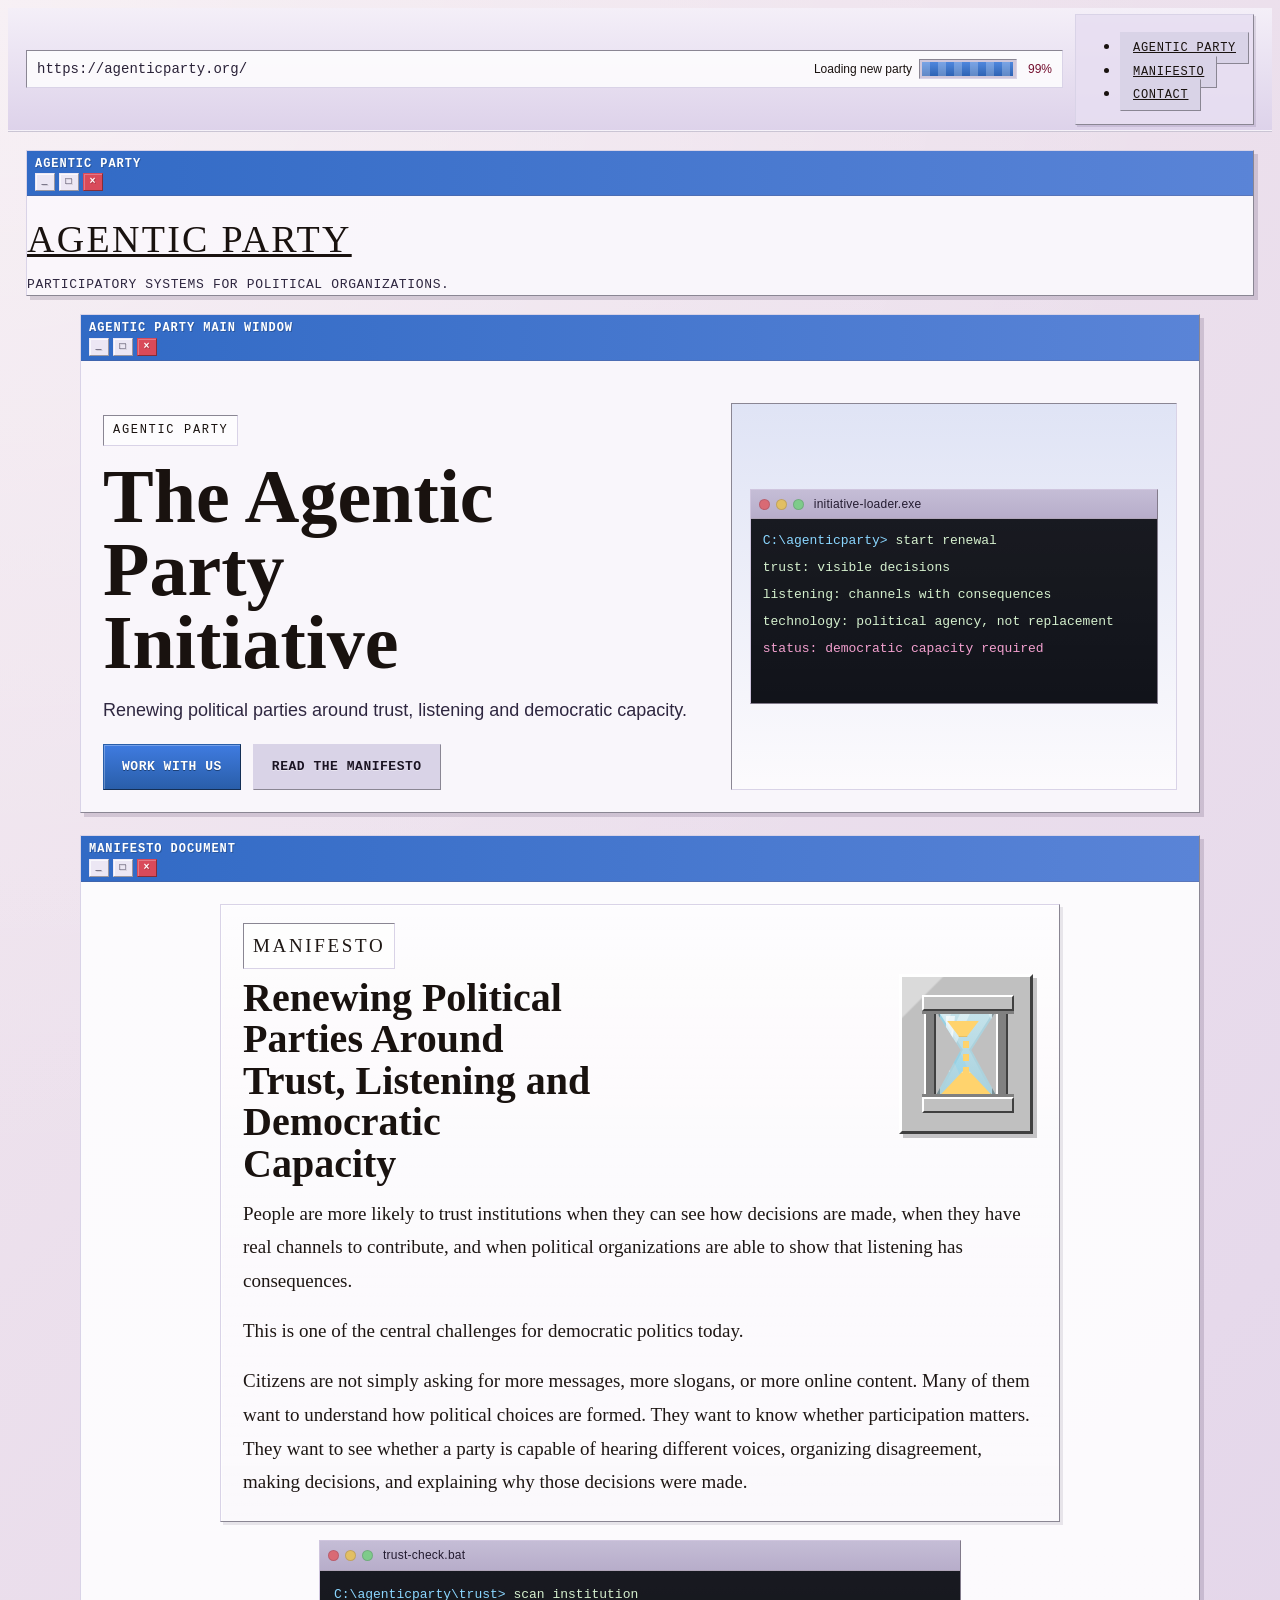
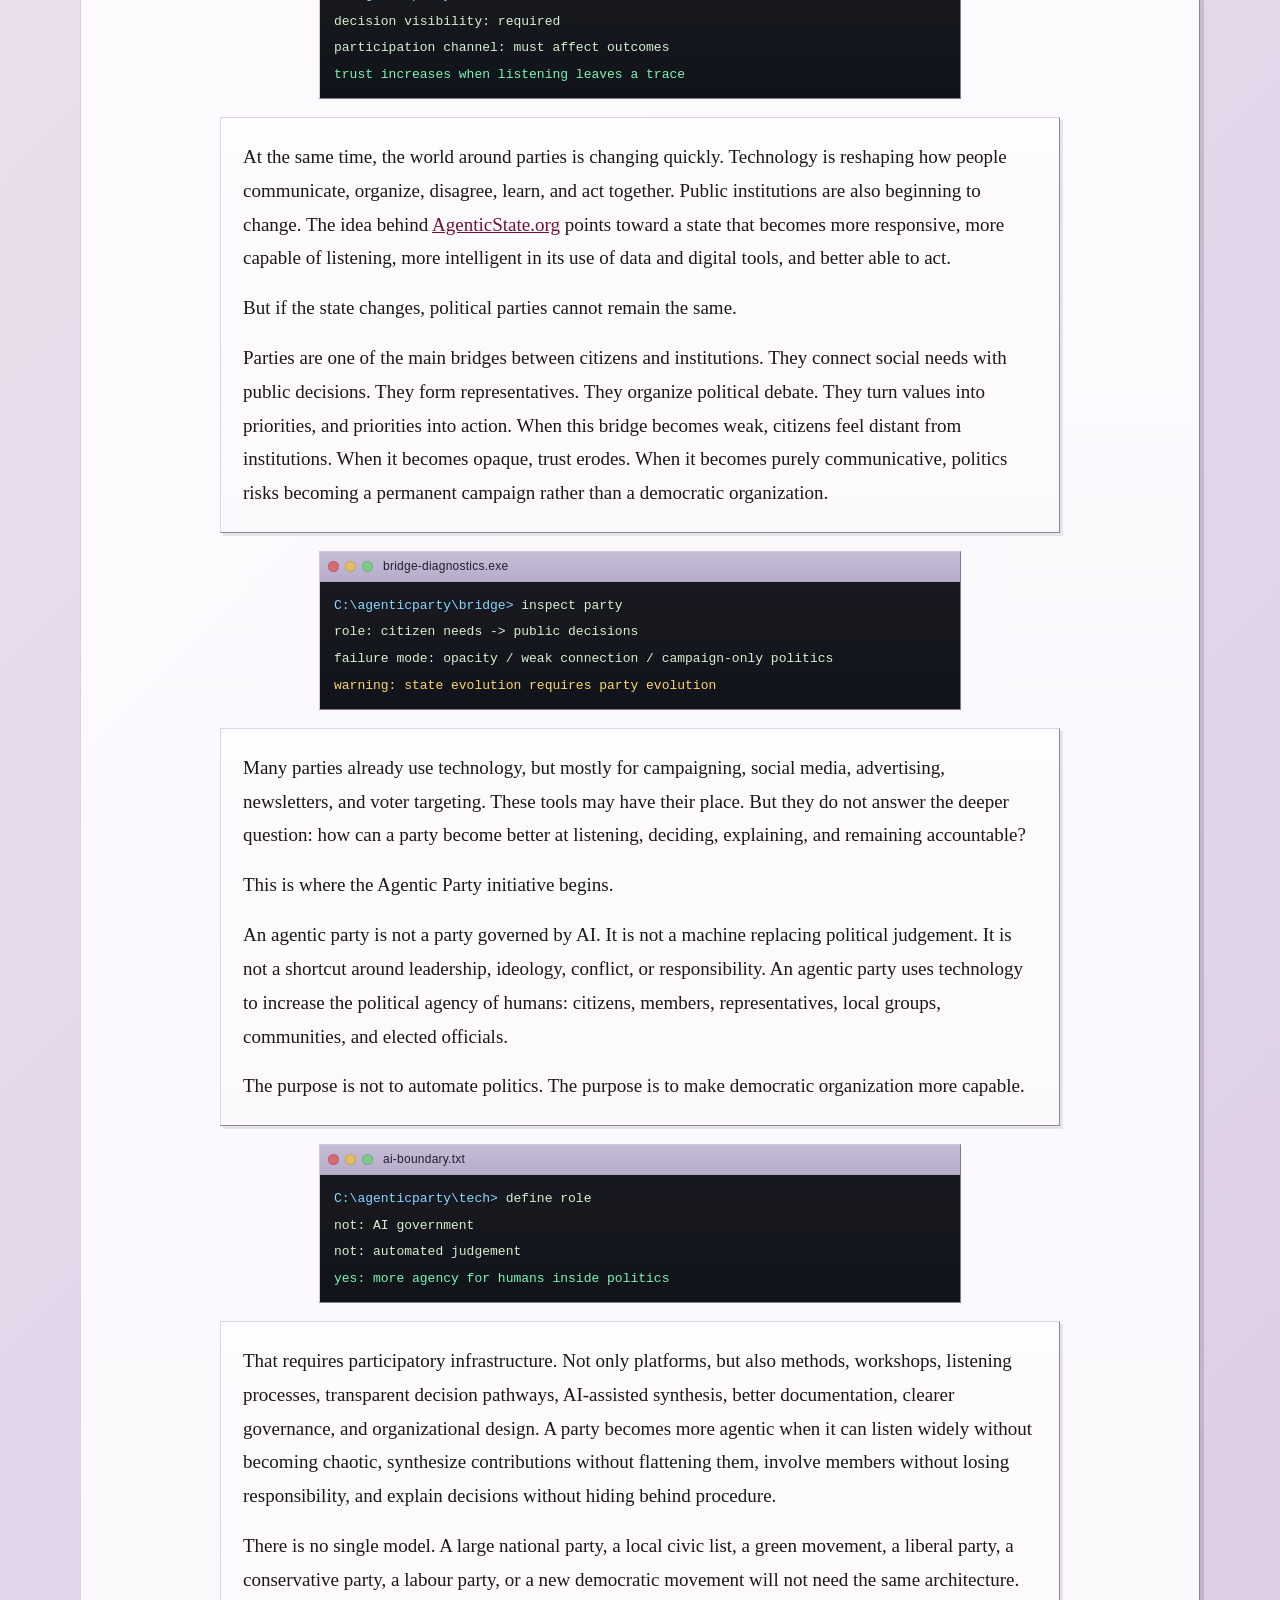
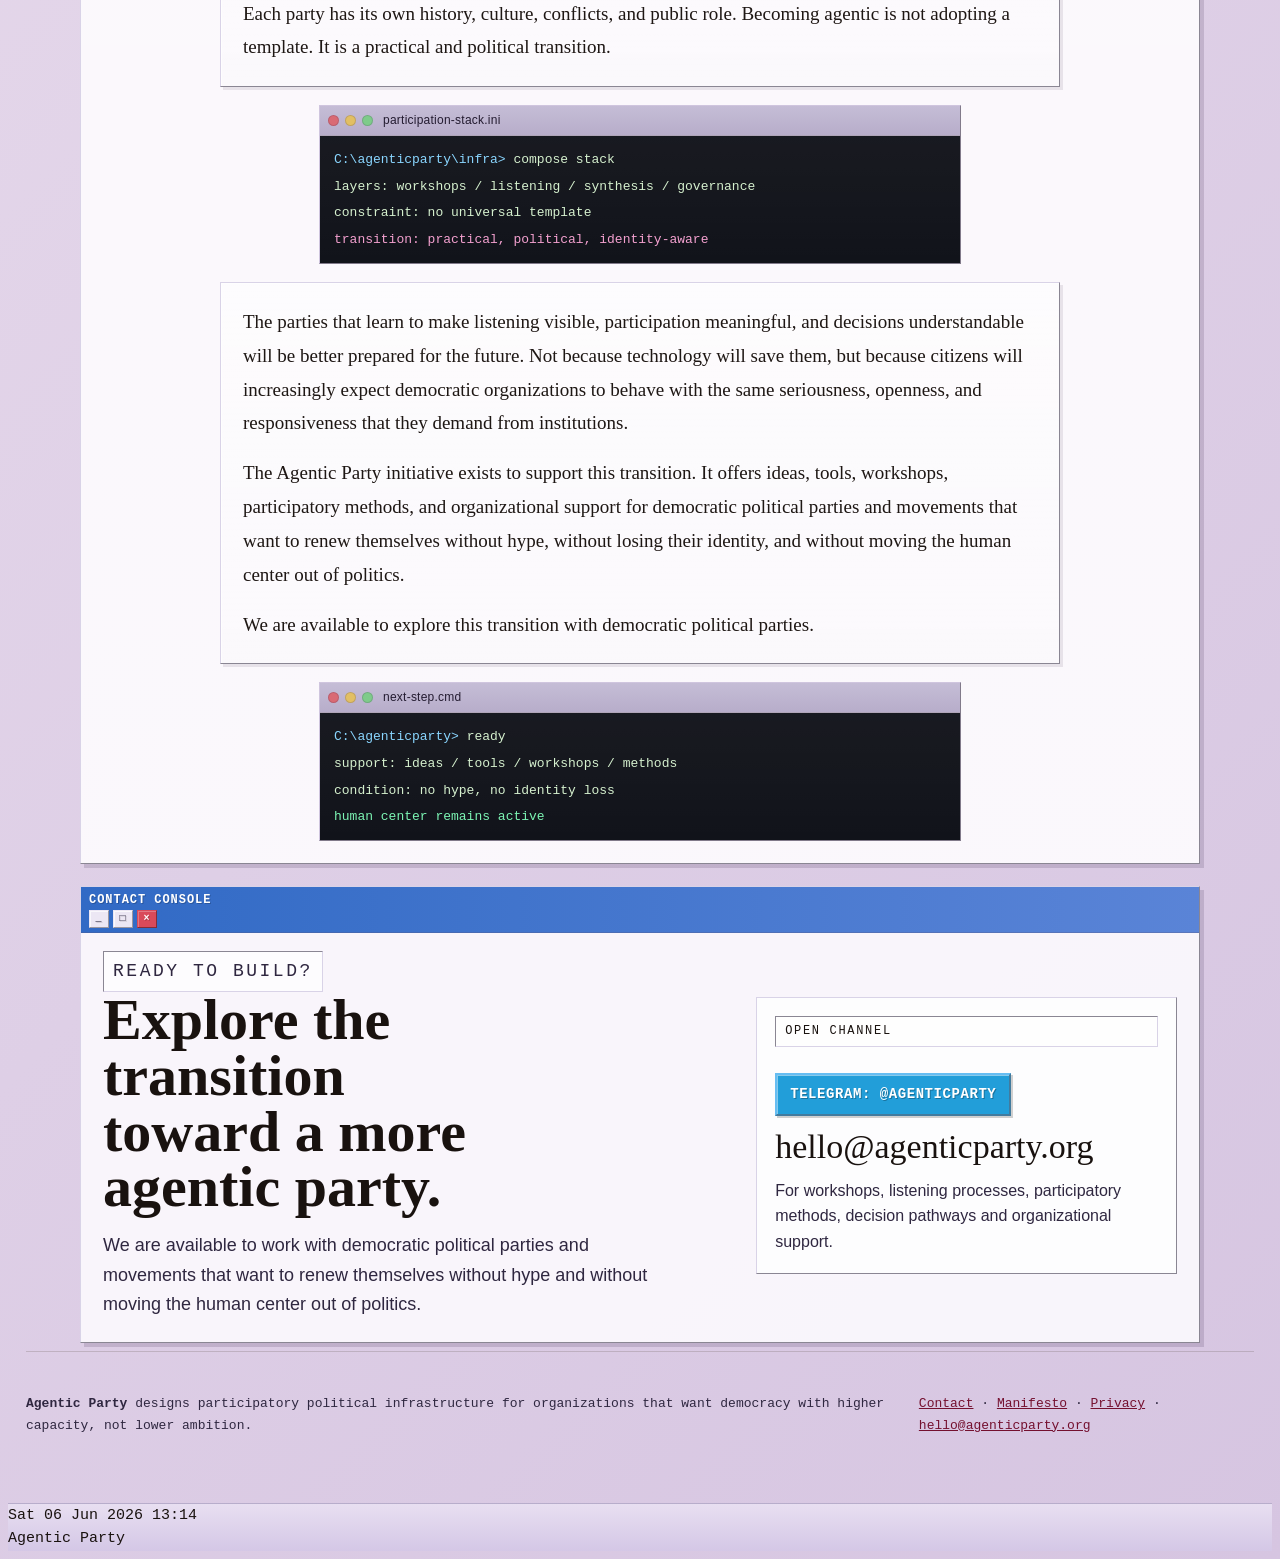
==== public/index.html @ 2c4bb1b5 "Initial Agentic Party site" ====
<!doctype html><html lang=en><head><meta name=generator content="Hugo 0.160.1"><meta charset=utf-8><meta name=viewport content="width=device-width,initial-scale=1"><title>Agentic Party | Agentic Party</title><meta name=description content="The Agentic Party Initiative: renewing political parties around trust, listening and democratic capacity."><link rel=canonical href=https://agenticparty.org/><meta property="og:title" content="Agentic Party | Agentic Party"><meta property="og:description" content="The Agentic Party Initiative: renewing political parties around trust, listening and democratic capacity."><meta property="og:type" content="website"><meta property="og:url" content="https://agenticparty.org/"><meta property="og:image" content="https://agenticparty.org/og-image.png"><meta name=twitter:card content="summary_large_image"><meta name=twitter:title content="Agentic Party | Agentic Party"><meta name=twitter:description content="The Agentic Party Initiative: renewing political parties around trust, listening and democratic capacity."><meta name=twitter:image content="https://agenticparty.org/og-image.png"><link rel=icon type=image/svg+xml href=/favicon.svg><link rel=stylesheet href=https://agenticparty.org/css/main.min.f3239320356012e75e56b485acbe843df5e30ad1394d6abfc4a43aa4d51478f0.css><style>:root{--bg-primary:#e8d8de;--bg-secondary:#d8c4d7;--bg-window:rgba(250, 247, 252, 0.96);--text-primary:#19120f;--text-secondary:#2f2740;--text-link:#74102f;--highlight:#316ac5;--border-dark:#5d5777;--border-light:rgba(255,255,255,0.82);--button-face:#d9d3e7;--panel-shadow:4px 4px 0 rgba(50, 35, 73, 0.16)}html{scroll-behavior:smooth}body{font-family:ms sans serif,Tahoma,Arial,sans-serif;font-size:15px;line-height:1.55;background:radial-gradient(circle at top left,rgba(255,255,255,.4),transparent 24%),linear-gradient(135deg,#f2e7ee 0%,#e6d9eb 42%,#d6c5e1 100%);color:var(--text-primary)}a{color:var(--text-link)}a:hover,a:focus{color:#6f0b2a}.browser-chrome{border-bottom:1px solid rgba(93,87,119,.28);background:linear-gradient(180deg,#f4eff8 0%,#ddd2ea 100%);box-shadow:inset 0 -1px rgba(255,255,255,.7);padding:6px 0}.browser-chrome-inner{max-width:1240px;margin:0 auto;padding:0 18px;display:flex;align-items:center;gap:12px}.toolbar-button{background:var(--button-face);border:1px outset var(--button-face);color:var(--text-primary);font-family:ms sans serif,Tahoma,Arial,sans-serif;min-width:58px;height:24px;font-size:12px;line-height:22px}.address-bar{border:1px inset var(--button-face);background:rgba(255,255,255,.82);color:#2a2238;font-family:courier new,monospace;min-height:28px;padding:4px 10px;font-size:14px;display:flex;align-items:center;gap:8px;position:relative;flex:auto;min-width:0}.address-text{white-space:nowrap;overflow:hidden;text-overflow:ellipsis;flex:auto}.address-status{display:flex;align-items:center;gap:7px;flex:none;min-width:250px;justify-content:flex-end;color:var(--text-primary);font-family:ms sans serif,Tahoma,Arial,sans-serif;font-size:12px}.address-status-label{white-space:nowrap}.address-status-progress{width:92px;height:14px;padding:2px;border:1px inset var(--button-face);background:#cfc7db;overflow:hidden;flex:none}.address-status-fill{display:block;width:99%;height:100%;background:linear-gradient(90deg,rgba(255,255,255,.24) 0,rgba(255,255,255,.24) 8px,transparent 8px,transparent 16px),linear-gradient(180deg,#4f87dd 0%,#2e63b4 100%);background-size:16px 100%,100% 100%;animation:urlLoad 2.1s linear infinite}.address-status-percent{color:var(--text-link);min-width:28px;text-align:right;animation:urlStuck 1.4s steps(1,end)infinite}@keyframes urlLoad{0%{background-position:0 0,0 0}100%{background-position:16px 0,0 0}}@keyframes urlStuck{0%,55%{opacity:1}56%,100%{opacity:.45}}@keyframes closeWindow{0%{opacity:1;transform:translate3d(0,0,0)scale(1);transform-origin:top right;filter:brightness(1);box-shadow:var(--panel-shadow)}18%{opacity:1;transform:translate3d(0,-2px,0)scale(1.01);transform-origin:top right;filter:brightness(1.04);box-shadow:6px 6px rgba(50,35,73,.12)}42%{opacity:1;transform:translate3d(4px,-6px,0)scale(.9);transform-origin:top right;filter:brightness(1.02);box-shadow:5px 5px rgba(50,35,73,.1)}68%{opacity:.92;transform:translate3d(10px,-11px,0)scale(.56,.28);transform-origin:top right;filter:brightness(.96);box-shadow:3px 3px rgba(50,35,73,8%)}100%{opacity:0;transform:translate3d(28px,-20px,0)scale(.08,.025)rotate(-2deg);transform-origin:top right;filter:brightness(.88);box-shadow:1px 1px rgba(50,35,73,8%)}}.closing-window{animation:closeWindow 520ms cubic-bezier(.2,.72,.24,1)forwards;pointer-events:none;will-change:transform,opacity,filter}.container{max-width:1240px;padding:18px 18px 44px}.site-nav{position:sticky;top:0;z-index:20;padding:6px;border:1px outset var(--button-face);background:rgba(232,223,242,.94);box-shadow:var(--panel-shadow);margin-bottom:14px}.browser-chrome .site-nav{position:static;top:auto;z-index:auto;margin-bottom:0;flex:none;padding:4px;background:rgba(232,223,242,.88);box-shadow:2px 2px rgba(50,35,73,.12)}.nav-menu{gap:8px;justify-content:flex-end}.browser-chrome .nav-menu{flex-wrap:nowrap;justify-content:flex-start}.nav-link{padding:8px 12px;border:1px outset var(--button-face);background:var(--button-face);color:var(--text-primary);font-family:courier new,monospace;letter-spacing:.06em;text-transform:uppercase;font-size:12px}.nav-link:hover,.nav-link:focus{background:var(--text-primary);color:#f8f1e5}.site-header{margin-bottom:18px}.site-header .window{margin:0;border:1px outset var(--button-face);box-shadow:var(--panel-shadow);background:var(--bg-window)}.window{box-shadow:var(--panel-shadow);background:var(--bg-window);margin:0;border:1px outset var(--button-face)}.window-header{background:linear-gradient(90deg,#316ac5 0%,#5a84d7 100%);color:#fff;border:0;border-bottom:1px solid rgba(93,87,119,.3);text-shadow:1px 1px 0 rgba(0,0,0,.2);padding:4px 8px;margin-bottom:14px;font-family:courier new,monospace;letter-spacing:.08em;text-transform:uppercase;font-size:12px;align-items:center}.window-title{padding-left:0;font-weight:700}.window-controls{display:flex;gap:4px}.window-header-mini{margin:-6px -6px 12px;padding:3px 6px;font-size:10px}.window-button{width:18px;height:16px;display:inline-flex;align-items:center;justify-content:center;background:#ece7f4;border:1px outset #ece7f4;color:#1c1730;font-size:10px;font-weight:700;line-height:1;box-shadow:inset 1px 1px rgba(255,255,255,.7)}.window-button:last-child{background:#d94a5a;border-color:#d94a5a;color:#fff;box-shadow:inset 1px 1px rgba(255,255,255,.25)}.retro-dialog-backdrop{position:fixed;inset:0;z-index:3000;display:grid;place-items:center;padding:18px;background:repeating-linear-gradient(45deg,rgba(0,0,0,.12) 0 2px,rgba(0,0,0,4%) 2px 4px),rgba(0,0,0,.24)}.retro-dialog-window{width:min(430px,calc(100vw - 28px));background:silver;border-top:3px solid #fff;border-left:3px solid #fff;border-right:3px solid #404040;border-bottom:3px solid #404040;box-shadow:6px 6px rgba(0,0,0,.32);color:#000;font-family:ms sans serif,Tahoma,Arial,sans-serif;image-rendering:pixelated}.retro-dialog-titlebar{display:flex;align-items:center;justify-content:space-between;margin:3px;padding:3px 4px 3px 8px;background:navy;color:#fff;font-size:13px;font-weight:700;line-height:1.2}.retro-dialog-x{width:18px;height:18px;display:inline-flex;align-items:center;justify-content:center;padding:0;background:silver;border-top:2px solid #fff;border-left:2px solid #fff;border-right:2px solid #404040;border-bottom:2px solid #404040;color:#000;font:700 13px/1 ms sans serif,Tahoma,Arial,sans-serif}.retro-dialog-x:active,.retro-dialog-button:active{border-top-color:#404040;border-left-color:#404040;border-right-color:#fff;border-bottom-color:#fff;padding-top:1px;padding-left:1px}.retro-dialog-body{display:grid;grid-template-columns:48px 1fr;gap:14px;align-items:center;padding:22px 22px 18px}.retro-dialog-icon{width:38px;height:38px;display:grid;place-items:center;justify-self:center;background:#ffd800;border:2px solid #000;box-shadow:3px 3px #808080;color:#000;font:700 28px/1 Georgia,times new roman,serif;clip-path:polygon(50% 0,100% 90%,0 90%);padding-bottom:4px}.retro-dialog-copy{display:grid;gap:6px}.retro-dialog-copy p{margin:0;font-size:15px;line-height:1.35}.retro-dialog-copy .retro-dialog-heading{font-weight:700;font-size:16px}.retro-dialog-actions{display:flex;justify-content:flex-end;gap:10px;padding:0 18px 18px}.retro-dialog-button{min-width:86px;min-height:28px;background:silver;border-top:2px solid #fff;border-left:2px solid #fff;border-right:2px solid #404040;border-bottom:2px solid #404040;color:#000;font:700 13px/1 ms sans serif,Tahoma,Arial,sans-serif}.retro-dialog-button:focus{outline:1px dotted #000;outline-offset:-5px}.site-title{font-size:clamp(24px,4vw,38px);letter-spacing:.06em;text-transform:uppercase;padding:0;color:var(--text-primary);font-family:Georgia,times new roman,serif}.site-title:hover{background:0 0;color:var(--text-link)}.site-tagline{margin-top:6px;color:var(--text-secondary);font-family:courier new,monospace;text-transform:uppercase;letter-spacing:.05em;font-size:13px}.main-content{margin:0;min-height:0}.landing-shell{display:grid;gap:22px;max-width:1180px;margin:0 auto}.hero-panel,.split-message,.program-band,.method-panel,.principles-panel,.reading-panel,.contact-panel{border:1px outset var(--button-face);background:var(--bg-window);box-shadow:var(--panel-shadow);padding:22px}.hero-panel{display:grid;grid-template-columns:minmax(0,1.65fr)minmax(260px,.75fr);gap:24px;align-items:end}.hero-panel>.window-header,.program-band>.window-header,.method-panel>.window-header,.principles-panel>.window-header,.reading-panel>.window-header,.contact-panel>.window-header{grid-column:1/-1;margin:-22px -22px 18px}.eyebrow,.section-kicker,.aside-label,.statement-tag{display:inline-block;margin-bottom:14px;padding:5px 9px;border:1px inset var(--button-face);background:rgba(255,255,255,.72);font-family:courier new,monospace;font-size:12px;text-transform:uppercase;letter-spacing:.14em}.hero-panel h1,.section-heading h2,.method-panel h2,.contact-copy h2{font-size:clamp(40px,6.5vw,76px);line-height:.96;margin:0 0 16px;max-width:12ch;font-family:Georgia,times new roman,serif}.hero-deck,.method-copy,.contact-copy p,.split-statement p{font-size:18px;line-height:1.65;color:var(--text-secondary)}.hero-actions,.contact-actions,.contact-stack{display:flex;flex-wrap:wrap;gap:12px;align-items:center}.contact-stack{flex-direction:column;align-items:flex-start;justify-content:center}.cta-button{display:inline-block;padding:12px 18px;border:1px outset var(--button-face);text-decoration:none;font-weight:700;font-family:courier new,monospace;letter-spacing:.04em;text-transform:uppercase;font-size:13px;text-shadow:0 1px 0 rgba(255,255,255,.18)}.cta-primary{background:linear-gradient(180deg,#3f7be0 0%,#295ea9 100%);border-color:#295ea9;color:#fff;text-shadow:0 1px 0 rgba(9,29,58,.55);box-shadow:inset 1px 1px rgba(255,255,255,.28)}.cta-secondary{background:var(--button-face);color:#1b1424;text-shadow:0 1px 0 rgba(255,255,255,.42)}.cta-button:hover,.cta-button:focus{background:linear-gradient(180deg,#a93a5f 0%,#7f1739 100%);border-color:#7f1739;color:#fff;text-shadow:0 1px 0 rgba(58,10,24,.55)}.cta-button:active,.nav-link:active,.toolbar-button:active,.window-button:active{border:1px inset var(--button-face);transform:translateY(1px)}.hero-aside{padding:18px;background:linear-gradient(180deg,rgba(90,132,215,.16),rgba(255,255,255,.5));border:1px inset var(--button-face);align-self:stretch;display:flex;flex-direction:column;justify-content:space-between}.signal-list{list-style:none;display:grid;gap:10px;font-size:18px;font-weight:700;font-family:Georgia,times new roman,serif}.signal-list li{padding-bottom:10px;border-bottom:1px solid rgba(77,64,53,.14)}.terminal-panel{margin-top:18px;border:1px outset #cfc5de;background:#d6d0de;box-shadow:inset 1px 1px rgba(255,255,255,.72);overflow:hidden}.terminal-topbar{display:flex;align-items:center;gap:6px;padding:5px 8px;background:linear-gradient(180deg,#c5bdd6 0%,#b7adca 100%);border-bottom:1px solid rgba(77,64,53,.18);font-family:ms sans serif,Tahoma,Arial,sans-serif;font-size:12px;color:#241c31}.terminal-dot{width:9px;height:9px;border-radius:50%;border:1px solid rgba(50,35,73,.18);flex:none}.dot-red{background:#d96a74}.dot-amber{background:#e2bf63}.dot-green{background:#7ecb8a}.terminal-label{margin-left:4px;letter-spacing:.02em}.terminal-screen{padding:12px 12px 10px;background:linear-gradient(180deg,rgba(255,255,255,3%),rgba(255,255,255,0)),#11131a;color:#d5f0ce;font-family:courier new,monospace;font-size:13px;line-height:1.6;min-height:162px}.terminal-screen p{margin:0 0 6px}.terminal-screen p:last-child{margin-bottom:0}.prompt{color:#8ad6ff}.term-good{color:#7cf5b4}.term-warn{color:#ffd36d}.term-accent{color:#f3a0cf}.terminal-panel-wide{margin-top:16px;margin-bottom:18px}.manifesto-home{max-width:1120px}.manifesto-hero{grid-template-columns:minmax(0,1.15fr)minmax(300px,.85fr);align-items:stretch}.manifesto-hero h1{max-width:13ch}.manifesto-hero-console{justify-content:center}.manifesto-hero-console .terminal-panel{margin:0}.home-manifesto-window{border:1px outset var(--button-face);background:linear-gradient(180deg,rgba(255,255,255,.56),rgba(255,255,255,.28)),var(--bg-window);box-shadow:var(--panel-shadow);padding:22px}.home-manifesto-window>.window-header{margin:-22px -22px 22px}.home-manifesto-content{max-width:840px;margin:0 auto;display:grid;gap:18px}.home-manifesto-block{padding:22px;border:1px outset var(--button-face);background:linear-gradient(180deg,rgba(255,255,255,.72),rgba(255,255,255,.48)),rgba(248,244,250,.94);box-shadow:inset 1px 1px rgba(255,255,255,.78),3px 3px rgba(50,35,73,.1)}.home-manifesto-block h2{max-width:12ch;margin:0 0 18px;font-family:Georgia,times new roman,serif;font-size:clamp(34px,4.6vw,58px);line-height:.98;color:var(--text-primary)}.home-manifesto-block p{margin:0 0 16px;color:#1e1714;font-family:Georgia,times new roman,serif;font-size:19px;line-height:1.78}.home-manifesto-block p:last-child{margin-bottom:0}.home-manifesto-lead{padding-top:18px}.manifesto-lead-header{display:grid;grid-template-columns:minmax(0,1fr)142px;gap:22px;align-items:center;margin-bottom:12px}.home-manifesto-lead .section-kicker{margin-bottom:8px}.home-manifesto-lead h2{max-width:18ch;margin-bottom:0;font-size:clamp(27px,3.2vw,40px);line-height:1.04}.pixel-hourglass{width:128px;height:154px;justify-self:center;position:relative;background:linear-gradient(135deg,rgba(255,255,255,.42) 0 14%,transparent 15%),silver;border-top:3px solid #fff;border-left:3px solid #fff;border-right:3px solid #404040;border-bottom:3px solid #404040;box-shadow:4px 4px rgba(0,0,0,.22);image-rendering:pixelated;overflow:hidden}.pixel-hourglass::before,.pixel-hourglass::after{content:"";position:absolute;top:28px;width:8px;height:98px;background:gray;border-left:2px solid #fff;border-top:2px solid #fff;border-right:2px solid #404040;border-bottom:2px solid #404040;box-shadow:none;z-index:1}.pixel-hourglass::before{left:22px}.pixel-hourglass::after{right:22px}.pixel-hourglass span{position:absolute;image-rendering:pixelated}.hourglass-cap{left:20px;width:88px;height:12px;background:silver;border-top:2px solid #fff;border-left:2px solid #fff;border-right:2px solid #404040;border-bottom:2px solid #404040;box-shadow:0 3px #808080;z-index:5}.hourglass-cap-top{top:18px}.hourglass-cap-bottom{bottom:18px;box-shadow:0 -3px #808080}.hourglass-glass{left:31px;top:30px;width:66px;height:94px;background:linear-gradient(115deg,rgba(255,255,255,.95) 0 8%,transparent 9% 27%,rgba(255,255,255,.42) 28% 36%,transparent 37%),linear-gradient(245deg,rgba(255,255,255,.38) 0 12%,transparent 13% 54%,rgba(119,205,236,.4) 55% 64%,transparent 65%),rgba(156,225,246,.54);clip-path:polygon(0 0,100% 0,58% 46%,100% 100%,0 100%,42% 46%);border:0;box-shadow:inset 0 0 0 4px rgba(255,255,255,.72),inset 0 0 0 7px rgba(64,64,64,.45);filter:none;z-index:1}.hourglass-glass::before{content:"";position:absolute;inset:7px;background:linear-gradient(115deg,rgba(255,255,255,.36) 0 12%,transparent 13% 100%),linear-gradient(180deg,rgba(235,252,255,.38),rgba(150,210,230,.18));clip-path:polygon(0 0,100% 0,56% 45%,100% 100%,0 100%,44% 45%)}.hourglass-glass::after{content:"";position:absolute;left:13px;top:9px;width:9px;height:56px;background:rgba(255,255,255,.68);box-shadow:22px 34px rgba(255,255,255,.28);clip-path:polygon(0 0,100% 0,38% 100%,0 100%);z-index:2}.hourglass-sand-top{left:45px;top:44px;width:32px;height:16px;background:#ffd36d;clip-path:polygon(0 0,100% 0,62% 100%,38% 100%);box-shadow:1px 1px #9a6b18;animation:sandTopFlicker 1.8s steps(2,end)infinite;z-index:2}.hourglass-stream{left:61px;top:64px;width:6px;height:46px;background:repeating-linear-gradient(to bottom,#ffd36d 0 7px,transparent 7px 13px);animation:sandFall 520ms steps(4,end)infinite;z-index:3}.hourglass-sand-bottom{left:39px;top:91px;width:50px;height:34px;background:#ffd36d;clip-path:polygon(50% 0,100% 78%,100% 100%,0 100%,0 78%);box-shadow:1px 1px #9a6b18,inset 0 5px rgba(255,255,255,.22);animation:sandBottomPulse 1.8s steps(2,end)infinite;z-index:2}@keyframes sandFall{0%{background-position:0 0}100%{background-position:0 13px}}@keyframes sandTopFlicker{0%,100%{transform:scaleX(1)}50%{transform:scaleX(.84)}}@keyframes sandBottomPulse{0%,100%{transform:translateY(0)}50%{transform:translateY(-1px)}}.home-terminal{width:min(100%,640px);max-width:78%;margin:0;justify-self:center;transform:none}.home-terminal-right{justify-self:center;transform:none}.home-terminal .terminal-screen{min-height:0;padding:14px 14px 12px}.final-terminal{justify-self:center;transform:none}.method-panel .terminal-screen{min-height:0;padding:14px 14px 12px}.split-message{display:grid;grid-template-columns:repeat(2,minmax(0,1fr));gap:14px}.split-statement{padding:10px 12px;background:rgba(255,255,255,.74);border:1px outset var(--button-face)}.split-statement.alt{background:rgba(245,248,255,.76)}.split-statement p{margin:0;color:var(--text-primary)}.split-statement .statement-tag{margin-bottom:10px}.section-heading{display:grid;grid-template-columns:minmax(0,1fr)minmax(220px,.6fr);gap:16px;align-items:end;margin-bottom:16px}.section-heading-compact{grid-template-columns:1fr;margin-bottom:12px}.section-heading-compact .section-kicker{margin-bottom:10px}.section-heading-compact h2{max-width:15ch}.section-heading h2{max-width:16ch;font-size:clamp(30px,4vw,48px);margin-bottom:0}.program-band{padding-top:22px}.service-grid{display:grid;grid-template-columns:1.15fr .85fr .85fr;gap:16px}.service-card,.reading-card{min-height:220px;padding:20px;border:1px outset var(--button-face);background:rgba(255,255,255,.78);position:relative}.service-card-large{background:linear-gradient(160deg,rgba(90,132,215,.14),rgba(255,255,255,.64))}.card-index{display:inline-block;margin-bottom:26px;font-family:courier new,monospace;font-size:13px;color:var(--text-secondary)}.service-card h3,.reading-card h3{font-size:28px;margin:0 0 10px;line-height:1.05;font-family:Georgia,times new roman,serif}.service-card p,.reading-card p{font-size:18px;color:var(--text-secondary);line-height:1.65}.method-principles{display:grid;grid-template-columns:1fr;gap:22px}.method-panel h2{max-width:none;font-size:clamp(30px,4vw,54px)}.method-strip{display:flex;flex-wrap:wrap;gap:10px;margin-top:18px}.method-strip span,.principles-list div{padding:10px 14px;border:1px outset var(--button-face);background:var(--button-face);font-family:courier new,monospace;font-size:13px;text-transform:uppercase;letter-spacing:.06em}.principles-list{display:grid;grid-template-columns:repeat(2,minmax(0,1fr));gap:12px;margin-top:14px}.reading-grid{display:grid;grid-template-columns:repeat(4,minmax(0,1fr));gap:16px}.manifesto-feature{display:grid;grid-template-columns:minmax(320px,.95fr)minmax(0,1.05fr);gap:18px;align-items:stretch}.manifesto-card{min-height:0;display:flex;flex-direction:column;justify-content:center}.manifesto-card-wide{padding:22px 22px 20px}.manifesto-card-wide .section-kicker{margin-bottom:12px}.manifesto-card-wide h3{max-width:18ch;margin-bottom:12px;font-size:clamp(28px,3.3vw,42px);line-height:1.02}.manifesto-card-wide h3 a{color:var(--text-primary);text-decoration:none}.manifesto-card-wide h3 a:hover{color:var(--text-link)}.manifesto-card-wide p:last-child{max-width:44ch}.manifesto-actions{margin-top:6px}.manifesto-points{padding:16px;border:1px outset var(--button-face);background:rgba(255,255,255,.72);display:grid;gap:10px;align-content:start}.manifesto-points>div:not(.window-header){padding:10px 12px;border:1px inset var(--button-face);background:rgba(255,255,255,.76);font-size:16px;line-height:1.5;color:var(--text-primary)}.reading-card h3 a{color:var(--text-primary);text-decoration:none}.reading-card h3 a:hover{color:var(--text-link)}.contact-panel{display:block}.contact-body{display:grid;grid-template-columns:minmax(0,1.2fr)minmax(280px,.8fr);gap:22px;align-items:stretch}.contact-copy h2{max-width:14ch;font-size:clamp(34px,5vw,58px)}.contact-copy p{margin:0;max-width:58ch}.contact-box{padding:18px;border:1px outset var(--button-face);background:rgba(255,255,255,.78);display:grid;gap:12px}.contact-channel{width:fit-content;padding:9px 13px;border:2px outset #66bdf2;background:#229ed9;color:#fff;font-family:courier new,monospace;font-size:14px;font-weight:700;letter-spacing:.04em;text-decoration:none;text-transform:uppercase;text-shadow:1px 1px 0 rgba(0,0,0,.28);box-shadow:2px 2px rgba(0,0,0,.18),inset 1px 1px rgba(255,255,255,.45)}.contact-channel:hover,.contact-channel:focus{border-style:inset;background:#168ac1;color:#fff}.contact-mail{font-size:clamp(26px,3vw,34px);color:var(--text-primary);text-decoration:none;line-height:1.1;font-family:Georgia,times new roman,serif}.contact-mail:hover{color:var(--text-link)}.contact-note{margin:0;font-size:16px;line-height:1.6;color:var(--text-secondary)}@media(min-width:1500px){.container{max-width:1240px}.browser-chrome-inner{max-width:1240px}.hero-panel{grid-template-columns:minmax(0,1.3fr)minmax(320px,.7fr)}.program-band,.reading-panel,.contact-panel{max-width:1160px;margin-left:auto;margin-right:auto}.method-principles{grid-template-columns:1fr}.contact-body{grid-template-columns:minmax(0,1fr)minmax(340px,.9fr)}}.manifesto-footer{padding:28px 0 10px;color:var(--text-secondary);font-family:courier new,monospace;font-size:13px;line-height:1.65;display:flex;justify-content:space-between;gap:24px;border-top:1px solid rgba(77,64,53,.2)}.status-bar{background:linear-gradient(180deg,#e8dff1 0%,#d4c7e6 100%);border-top:1px solid rgba(93,87,119,.24);color:var(--text-primary);font-family:courier new,monospace}.subpage-shell{display:grid;gap:18px;justify-items:center}.subpage-hero,.article-window,.archive-window{padding:18px;width:100%}.article-window{max-width:960px}.subpage-hero>.window-header,.article-window>.window-header,.archive-window>.window-header{margin:-18px -18px 16px}.subpage-title{font-size:clamp(32px,5vw,60px);line-height:1;margin:0 0 14px;font-family:Georgia,times new roman,serif;max-width:14ch}.subpage-deck{max-width:62ch;font-size:18px;line-height:1.65;color:var(--text-secondary)}.archive-grid{grid-template-columns:repeat(2,minmax(0,1fr))}.archive-card{min-height:180px}.archive-meta,.article-meta-row{display:flex;flex-wrap:wrap;gap:10px 14px;margin-bottom:12px;color:var(--text-secondary);font-family:courier new,monospace;font-size:13px;text-transform:uppercase}.archive-taxonomy a{display:block;padding:10px 14px;border:1px outset var(--button-face);background:var(--button-face);color:var(--text-primary);text-decoration:none;font-family:courier new,monospace;text-transform:uppercase;font-size:13px;letter-spacing:.04em}.article-header{margin-bottom:18px}.article-toc{margin:0 0 18px;padding:10px 12px 12px;border:1px outset var(--button-face);background:rgba(255,255,255,.68)}.article-content{max-width:74ch;margin:0 auto}.article-body-window{max-width:820px;margin:20px auto 0;padding:18px;box-sizing:border-box;border:1px outset var(--button-face);background:linear-gradient(180deg,rgba(255,255,255,.72),rgba(255,255,255,.46)),rgba(248,244,250,.94);box-shadow:inset 1px 1px rgba(255,255,255,.78),3px 3px rgba(50,35,73,.1)}.article-body-window>.window-header{margin:-18px -18px 18px}.manifesto-page-window{max-width:980px}.manifesto-page-window .window-content{display:grid;justify-items:center;gap:16px}.manifesto-page-window .article-intro-window,.manifesto-page-window .article-toc,.manifesto-page-window .article-body-window{width:100%;max-width:820px;margin:0;box-sizing:border-box}.manifesto-page-window .article-intro-window{padding:18px;border:1px outset var(--button-face);background:linear-gradient(180deg,rgba(255,255,255,.72),rgba(255,255,255,.48)),rgba(248,244,250,.94);box-shadow:inset 1px 1px rgba(255,255,255,.78),3px 3px rgba(50,35,73,.1)}.manifesto-page-window .article-intro-window>.window-header{margin:-18px -18px 18px}.manifesto-page-window .article-header{margin:0}.manifesto-page-window .subpage-title{max-width:none;font-size:clamp(34px,4.8vw,54px)}.manifesto-page-window .subpage-deck{max-width:62ch;margin-bottom:12px}.manifesto-page-window .article-meta-row{margin-bottom:0}.manifesto-page-window .article-toc{padding:18px}.manifesto-page-window .article-toc>.window-header{margin:-18px -18px 18px}.article-content p,.article-content li{font-size:17px;line-height:1.75}.article-content .manifesto-terminal{max-width:none;margin:0 0 22px}.article-content .terminal-screen p{font-size:13px;line-height:1.6;margin:0 0 6px}.article-content h2,.article-content h3,.article-content h4{font-family:Georgia,times new roman,serif}.article-nav-grid{display:grid;grid-template-columns:repeat(2,minmax(0,1fr));gap:16px}.article-nav-card{text-decoration:none}.article-nav-card h3,.article-nav-card p{color:inherit}.empty-card{opacity:.7}.site-footer{margin-top:8px}@media(max-width:1024px){.container{padding:16px 16px 36px}.hero-panel{grid-template-columns:minmax(0,1fr)}.reading-grid{grid-template-columns:repeat(2,minmax(0,1fr))}.manifesto-feature{grid-template-columns:minmax(0,1fr)}.contact-panel{align-items:flex-start}}@media(max-width:900px){.container{padding:14px 14px 32px}.browser-chrome{padding:5px 0}.browser-chrome-inner{padding:0 14px;gap:10px}.address-bar{min-height:24px;padding:4px 8px;font-size:13px;gap:7px}.address-status{min-width:190px;gap:6px;font-size:11px}.address-status-progress{width:72px;height:13px}.site-nav{padding:5px}.nav-menu{justify-content:flex-start}.nav-link{padding:7px 10px;font-size:11px}.browser-chrome .nav-menu{flex-wrap:wrap}.hero-panel,.split-message,.service-grid,.method-principles,.reading-grid,.manifesto-feature,.archive-grid,.article-nav-grid,.contact-body,.section-heading,.principles-list{grid-template-columns:1fr}.section-heading{display:block}.hero-panel,.program-band,.method-panel,.principles-panel,.reading-panel,.contact-panel,.subpage-hero,.article-window,.archive-window{padding:18px}.hero-panel>.window-header,.program-band>.window-header,.method-panel>.window-header,.principles-panel>.window-header,.reading-panel>.window-header,.contact-panel>.window-header{margin:-18px -18px 16px}.subpage-hero>.window-header,.article-window>.window-header,.archive-window>.window-header{margin:-18px -18px 16px}.hero-panel h1,.section-heading h2,.method-panel h2,.contact-copy h2,.subpage-title{max-width:none}.manifesto-footer{flex-direction:column;align-items:flex-start}.manifesto-hero{grid-template-columns:minmax(0,1fr)}.home-manifesto-content{max-width:none}.home-terminal,.home-terminal-right{width:min(100%,640px);max-width:82%;justify-self:center;transform:none}.service-card,.reading-card,.archive-card{min-height:0}.article-content{max-width:none}}@media(max-width:700px){body{font-size:14px}.window-header{padding:4px 6px;margin-bottom:12px;font-size:11px}.window-button{width:16px;height:14px;font-size:9px}.site-title{font-size:clamp(22px,9vw,30px)}.site-tagline{font-size:12px;line-height:1.5}.hero-panel,.program-band,.method-panel,.principles-panel,.reading-panel,.contact-panel,.subpage-hero,.article-window,.archive-window{padding:16px}.hero-panel>.window-header,.program-band>.window-header,.method-panel>.window-header,.principles-panel>.window-header,.reading-panel>.window-header,.contact-panel>.window-header{margin:-16px -16px 14px}.subpage-hero>.window-header,.article-window>.window-header,.archive-window>.window-header{margin:-16px -16px 14px}.eyebrow,.section-kicker,.aside-label,.statement-tag{margin-bottom:12px;padding:4px 8px;font-size:11px}.hero-panel h1,.section-heading h2,.method-panel h2,.contact-copy h2{font-size:clamp(32px,12vw,46px);line-height:.96}.subpage-title{font-size:clamp(30px,11vw,42px);line-height:.98}.hero-deck,.method-copy,.contact-copy p,.split-statement p,.subpage-deck,.article-content p,.article-content li,.service-card p,.reading-card p{font-size:16px;line-height:1.62}.hero-actions,.contact-actions,.contact-stack{width:100%}.cta-button,.contact-mail{width:100%}.cta-button{text-align:center}.hero-aside{padding:14px}.signal-list{gap:8px;font-size:15px}.terminal-panel{margin-top:14px}.terminal-topbar{padding:5px 7px;font-size:11px}.terminal-dot{width:8px;height:8px}.terminal-screen{min-height:0;padding:10px 10px 8px;font-size:12px;line-height:1.5}.home-terminal,.home-terminal-right{width:100%;max-width:none}.split-message{gap:12px}.split-statement{padding:10px}.section-heading-compact{margin-bottom:10px}.section-heading{margin-bottom:12px}.service-card,.reading-card{padding:16px}.manifesto-card-wide{padding:18px 18px 16px}.manifesto-card-wide h3{font-size:clamp(24px,5vw,34px)}.manifesto-points{padding:14px}.manifesto-points>div:not(.window-header){font-size:15px}.home-manifesto-window,.home-manifesto-block{padding:16px}.home-manifesto-window>.window-header{margin:-16px -16px 16px}.home-manifesto-content{gap:14px}.home-manifesto-block h2{max-width:none;font-size:clamp(29px,10vw,42px)}.manifesto-lead-header{grid-template-columns:minmax(0,1fr)98px;gap:14px;margin-bottom:10px}.pixel-hourglass{width:92px;height:112px}.pixel-hourglass::before,.pixel-hourglass::after{top:21px;width:6px;height:72px}.pixel-hourglass::before{left:17px}.pixel-hourglass::after{right:17px}.hourglass-cap{left:15px;width:62px;height:8px}.hourglass-cap-top{top:13px}.hourglass-cap-bottom{bottom:13px}.hourglass-glass{left:24px;top:22px;width:44px;height:70px}.hourglass-glass::before{inset:5px}.hourglass-sand-top{left:33px;top:34px;width:24px;height:12px}.hourglass-stream{left:43px;top:48px;width:5px;height:34px}.hourglass-sand-bottom{left:27px;top:67px;width:38px;height:25px}.home-manifesto-lead h2{font-size:clamp(24px,7.6vw,34px);line-height:1.08}.home-manifesto-block p{font-size:17px;line-height:1.68}.contact-box{padding:16px}.card-index{margin-bottom:18px;font-size:12px}.service-card h3,.reading-card h3{font-size:24px}.method-strip{gap:8px}.method-strip span,.principles-list div,.archive-taxonomy a{padding:9px 12px;font-size:12px}.principles-list{gap:10px}.archive-meta,.article-meta-row{gap:8px 10px;font-size:12px}.article-toc{padding:8px 10px 10px}.manifesto-page-window .window-content{gap:12px}.manifesto-page-window .article-intro-window,.manifesto-page-window .article-body-window,.manifesto-page-window .article-toc{padding:14px}.manifesto-page-window .article-intro-window>.window-header,.manifesto-page-window .article-body-window>.window-header,.manifesto-page-window .article-toc>.window-header{margin:-14px -14px 14px}.manifesto-page-window .subpage-title{font-size:clamp(28px,10vw,40px)}.manifesto-page-window .article-meta-row{gap:7px}.manifesto-footer{padding-top:22px;gap:12px;font-size:12px}.status-bar{font-size:12px}}@media(max-width:520px){.container{padding:12px 10px 24px}.browser-chrome{padding:4px 0}.browser-chrome-inner{padding:0 10px;flex-direction:column;align-items:stretch;gap:8px}.address-bar{min-height:22px;padding:3px 7px;font-size:12px;gap:6px;flex-wrap:wrap;align-items:flex-start}.address-text{width:100%}.address-status{min-width:0;width:100%;justify-content:space-between}.address-status-progress{flex:auto;width:auto;min-width:56px}.site-nav{margin-bottom:10px}.browser-chrome .site-nav{margin-bottom:0}.nav-menu{gap:6px}.nav-link{padding:6px 8px;font-size:11px}.site-header{margin-bottom:12px}.window-content{padding-left:0;padding-right:0}.hero-panel,.program-band,.method-panel,.principles-panel,.reading-panel,.contact-panel,.subpage-hero,.article-window,.archive-window{padding:14px}.hero-panel>.window-header,.program-band>.window-header,.method-panel>.window-header,.principles-panel>.window-header,.reading-panel>.window-header,.contact-panel>.window-header{margin:-14px -14px 12px}.subpage-hero>.window-header,.article-window>.window-header,.archive-window>.window-header{margin:-14px -14px 12px}.hero-panel,.landing-shell,.subpage-shell{gap:14px}.hero-panel h1,.section-heading h2,.method-panel h2,.contact-copy h2{font-size:clamp(28px,11vw,38px)}.subpage-title{font-size:clamp(26px,10vw,34px)}.hero-deck,.method-copy,.contact-copy p,.split-statement p,.subpage-deck,.article-content p,.article-content li,.service-card p,.reading-card p{font-size:15px}.service-card,.reading-card{padding:14px}.section-heading-compact h2{max-width:none}.manifesto-card-wide{padding:16px 16px 14px}.manifesto-card-wide h3{font-size:clamp(22px,6vw,28px)}.manifesto-points{padding:12px}.manifesto-points>div:not(.window-header){padding:9px 10px;font-size:14px}.home-manifesto-window,.home-manifesto-block{padding:12px}.home-manifesto-window>.window-header{margin:-12px -12px 12px}.home-manifesto-content{gap:12px}.home-manifesto-block h2{font-size:clamp(25px,9vw,32px);margin-bottom:14px}.manifesto-lead-header{grid-template-columns:1fr;gap:12px}.pixel-hourglass{width:92px;height:112px;justify-self:center}.pixel-hourglass::before,.pixel-hourglass::after{top:21px;width:6px;height:72px}.pixel-hourglass::before{left:17px}.pixel-hourglass::after{right:17px}.hourglass-cap{left:15px;width:62px;height:8px}.hourglass-cap-top{top:13px}.hourglass-cap-bottom{bottom:13px}.hourglass-glass{left:24px;top:22px;width:44px;height:70px}.hourglass-glass::before{inset:5px}.hourglass-sand-top{left:33px;top:34px;width:24px;height:12px}.hourglass-stream{left:43px;top:48px;width:5px;height:34px}.hourglass-sand-bottom{left:27px;top:67px;width:38px;height:25px}.home-manifesto-lead h2{font-size:clamp(22px,7.2vw,28px);margin-bottom:10px}.home-manifesto-block p{font-size:16px;line-height:1.62}.manifesto-page-window .window-content{gap:10px}.manifesto-page-window .article-intro-window,.manifesto-page-window .article-body-window,.manifesto-page-window .article-toc{padding:12px}.manifesto-page-window .article-intro-window>.window-header,.manifesto-page-window .article-body-window>.window-header,.manifesto-page-window .article-toc>.window-header{margin:-12px -12px 12px}.manifesto-page-window .subpage-title{font-size:clamp(25px,9vw,32px)}.manifesto-page-window .subpage-deck{margin-bottom:10px}.manifesto-page-window .article-meta-row{display:grid;gap:4px}.hero-aside{padding:12px}.contact-box{padding:14px}.service-card h3,.reading-card h3{font-size:22px}.terminal-screen{padding:9px 9px 7px;font-size:11px}.contact-mail{font-size:20px}.status-left,.status-right{gap:8px}}</style></head><body><div class=browser-chrome><div class=browser-chrome-inner><div class=address-bar><span class=address-text>https://agenticparty.org/</span><div class=address-status aria-label="System loading status"><span class=address-status-label>Loading new party</span>
<span class=address-status-progress aria-hidden=true><span class=address-status-fill></span>
</span><span class=address-status-percent>99%</span></div></div><nav class=site-nav><ul class=nav-menu><li class=nav-item><a href=https://agenticparty.org/ class=nav-link>Agentic Party</a></li><li class=nav-item><a href=https://agenticparty.org/#manifesto-text class=nav-link>Manifesto</a></li><li class=nav-item><a href=https://agenticparty.org/#contact class=nav-link>Contact</a></li></ul></nav></div></div><div class=container><header class=site-header><div class=window><div class=window-header><span class=window-title>Agentic Party</span><div class=window-controls><span class=window-button>_</span>
<span class=window-button>□</span>
<span class=window-button>×</span></div></div><div class=window-content><a href=https://agenticparty.org/ class=site-title>Agentic Party</a><div class=site-tagline>Participatory systems for political organizations.</div></div></div></header><main class=main-content><section class="landing-shell manifesto-home" id=manifesto><div class="hero-panel manifesto-hero"><div class=window-header><span class=window-title>Agentic Party Main Window</span><div class=window-controls><span class=window-button>_</span>
<span class=window-button>□</span>
<span class=window-button>×</span></div></div><div class=hero-copy><p class=eyebrow>Agentic Party</p><h1>The Agentic Party Initiative</h1><p class=hero-deck>Renewing political parties around trust, listening and democratic capacity.</p><div class=hero-actions><a href=#contact class="cta-button cta-primary">Work with us</a>
<a href=#manifesto-text class="cta-button cta-secondary">Read the manifesto</a></div></div><aside class="hero-aside manifesto-hero-console"><div class=terminal-panel aria-label="Opening console summary"><div class=terminal-topbar><span class="terminal-dot dot-red"></span>
<span class="terminal-dot dot-amber"></span>
<span class="terminal-dot dot-green"></span>
<span class=terminal-label>initiative-loader.exe</span></div><div class=terminal-screen><p><span class=prompt>C:\agenticparty></span> start renewal</p><p>trust: visible decisions</p><p>listening: channels with consequences</p><p>technology: political agency, not replacement</p><p class=term-accent>status: democratic capacity required</p></div></div></aside></div><article class="window home-manifesto-window" id=manifesto-text><div class=window-header><span class=window-title>Manifesto Document</span><div class=window-controls><span class=window-button>_</span>
<span class=window-button>□</span>
<span class=window-button>×</span></div></div><div class=home-manifesto-content><section class="home-manifesto-block home-manifesto-lead"><div class=manifesto-lead-header><div><p class=section-kicker>Manifesto</p><h2>Renewing Political Parties Around Trust, Listening and Democratic Capacity</h2></div><div class=pixel-hourglass aria-hidden=true><span class="hourglass-cap hourglass-cap-top"></span>
<span class=hourglass-glass></span>
<span class=hourglass-sand-top></span>
<span class=hourglass-stream></span>
<span class=hourglass-sand-bottom></span>
<span class="hourglass-cap hourglass-cap-bottom"></span></div></div><p>People are more likely to trust institutions when they can see how decisions are made, when they have real channels to contribute, and when political organizations are able to show that listening has consequences.</p><p>This is one of the central challenges for democratic politics today.</p><p>Citizens are not simply asking for more messages, more slogans, or more online content. Many of them want to understand how political choices are formed. They want to know whether participation matters. They want to see whether a party is capable of hearing different voices, organizing disagreement, making decisions, and explaining why those decisions were made.</p></section><aside class="terminal-panel terminal-panel-wide home-terminal" aria-label="Trust summary console"><div class=terminal-topbar><span class="terminal-dot dot-red"></span>
<span class="terminal-dot dot-amber"></span>
<span class="terminal-dot dot-green"></span>
<span class=terminal-label>trust-check.bat</span></div><div class=terminal-screen><p><span class=prompt>C:\agenticparty\trust></span> scan institution</p><p>decision visibility: required</p><p>participation channel: must affect outcomes</p><p class=term-good>trust increases when listening leaves a trace</p></div></aside><section class=home-manifesto-block><p>At the same time, the world around parties is changing quickly. Technology is reshaping how people communicate, organize, disagree, learn, and act together. Public institutions are also beginning to change. The idea behind <a href=https://agenticstate.org/>AgenticState.org</a> points toward a state that becomes more responsive, more capable of listening, more intelligent in its use of data and digital tools, and better able to act.</p><p>But if the state changes, political parties cannot remain the same.</p><p>Parties are one of the main bridges between citizens and institutions. They connect social needs with public decisions. They form representatives. They organize political debate. They turn values into priorities, and priorities into action. When this bridge becomes weak, citizens feel distant from institutions. When it becomes opaque, trust erodes. When it becomes purely communicative, politics risks becoming a permanent campaign rather than a democratic organization.</p></section><aside class="terminal-panel terminal-panel-wide home-terminal home-terminal-right" aria-label="Bridge summary console"><div class=terminal-topbar><span class="terminal-dot dot-red"></span>
<span class="terminal-dot dot-amber"></span>
<span class="terminal-dot dot-green"></span>
<span class=terminal-label>bridge-diagnostics.exe</span></div><div class=terminal-screen><p><span class=prompt>C:\agenticparty\bridge></span> inspect party</p><p>role: citizen needs -> public decisions</p><p>failure mode: opacity / weak connection / campaign-only politics</p><p class=term-warn>warning: state evolution requires party evolution</p></div></aside><section class=home-manifesto-block><p>Many parties already use technology, but mostly for campaigning, social media, advertising, newsletters, and voter targeting. These tools may have their place. But they do not answer the deeper question: how can a party become better at listening, deciding, explaining, and remaining accountable?</p><p>This is where the Agentic Party initiative begins.</p><p>An agentic party is not a party governed by AI. It is not a machine replacing political judgement. It is not a shortcut around leadership, ideology, conflict, or responsibility. An agentic party uses technology to increase the political agency of humans: citizens, members, representatives, local groups, communities, and elected officials.</p><p>The purpose is not to automate politics. The purpose is to make democratic organization more capable.</p></section><aside class="terminal-panel terminal-panel-wide home-terminal" aria-label="Technology summary console"><div class=terminal-topbar><span class="terminal-dot dot-red"></span>
<span class="terminal-dot dot-amber"></span>
<span class="terminal-dot dot-green"></span>
<span class=terminal-label>ai-boundary.txt</span></div><div class=terminal-screen><p><span class=prompt>C:\agenticparty\tech></span> define role</p><p>not: AI government</p><p>not: automated judgement</p><p class=term-good>yes: more agency for humans inside politics</p></div></aside><section class=home-manifesto-block><p>That requires participatory infrastructure. Not only platforms, but also methods, workshops, listening processes, transparent decision pathways, AI-assisted synthesis, better documentation, clearer governance, and organizational design. A party becomes more agentic when it can listen widely without becoming chaotic, synthesize contributions without flattening them, involve members without losing responsibility, and explain decisions without hiding behind procedure.</p><p>There is no single model. A large national party, a local civic list, a green movement, a liberal party, a conservative party, a labour party, or a new democratic movement will not need the same architecture. Each party has its own history, culture, conflicts, and public role. Becoming agentic is not adopting a template. It is a practical and political transition.</p></section><aside class="terminal-panel terminal-panel-wide home-terminal home-terminal-right" aria-label="Infrastructure summary console"><div class=terminal-topbar><span class="terminal-dot dot-red"></span>
<span class="terminal-dot dot-amber"></span>
<span class="terminal-dot dot-green"></span>
<span class=terminal-label>participation-stack.ini</span></div><div class=terminal-screen><p><span class=prompt>C:\agenticparty\infra></span> compose stack</p><p>layers: workshops / listening / synthesis / governance</p><p>constraint: no universal template</p><p class=term-accent>transition: practical, political, identity-aware</p></div></aside><section class=home-manifesto-block><p>The parties that learn to make listening visible, participation meaningful, and decisions understandable will be better prepared for the future. Not because technology will save them, but because citizens will increasingly expect democratic organizations to behave with the same seriousness, openness, and responsiveness that they demand from institutions.</p><p>The Agentic Party initiative exists to support this transition. It offers ideas, tools, workshops, participatory methods, and organizational support for democratic political parties and movements that want to renew themselves without hype, without losing their identity, and without moving the human center out of politics.</p><p>We are available to explore this transition with democratic political parties.</p></section><aside class="terminal-panel terminal-panel-wide home-terminal final-terminal" aria-label="Closing summary console"><div class=terminal-topbar><span class="terminal-dot dot-red"></span>
<span class="terminal-dot dot-amber"></span>
<span class="terminal-dot dot-green"></span>
<span class=terminal-label>next-step.cmd</span></div><div class=terminal-screen><p><span class=prompt>C:\agenticparty></span> ready</p><p>support: ideas / tools / workshops / methods</p><p>condition: no hype, no identity loss</p><p class=term-good>human center remains active</p></div></aside></div></article><section class=contact-panel id=contact><div class=window-header><span class=window-title>Contact Console</span><div class=window-controls><span class=window-button>_</span>
<span class=window-button>□</span>
<span class=window-button>×</span></div></div><div class=contact-body><div class=contact-copy><p class=section-kicker>Ready to build?</p><h2>Explore the transition toward a more agentic party.</h2><p>We are available to work with democratic political parties and movements that want to renew themselves without hype and without moving the human center out of politics.</p></div><div class=contact-stack><div class=contact-box><span class=statement-tag>Open channel</span>
<a href=https://t.me/agenticparty class=contact-channel target=_blank rel=noopener>Telegram: @agenticparty</a>
<a href=mailto:hello@agenticparty.org class=contact-mail>hello@agenticparty.org</a><p class=contact-note>For workshops, listening processes, participatory methods, decision pathways and organizational support.</p></div></div></div></section></section></main><footer class=site-footer><div class=manifesto-footer><p><strong>Agentic Party</strong> designs participatory political infrastructure for organizations that want democracy with higher capacity, not lower ambition.</p><p><a href=https://agenticparty.org/#contact>Contact</a> · <a href=https://agenticparty.org/#manifesto-text>Manifesto</a> · <a href=https://agenticparty.org/privacy/>Privacy</a> · <a href=mailto:hello@agenticparty.org>hello@agenticparty.org</a></p></div></footer></div><div class=status-bar><div class=status-left><span class=status-item>Sat 06 Jun 2026</span>
<span class=status-item>13:14</span></div><div class=status-right><span class=status-item>Agentic Party</span></div></div><script src=https://agenticparty.org/js/main.min.4a14f2ae441205297e621b76de8da09c51bbdeb3096a09b33bb36af464dbdcac.js></script></body></html>
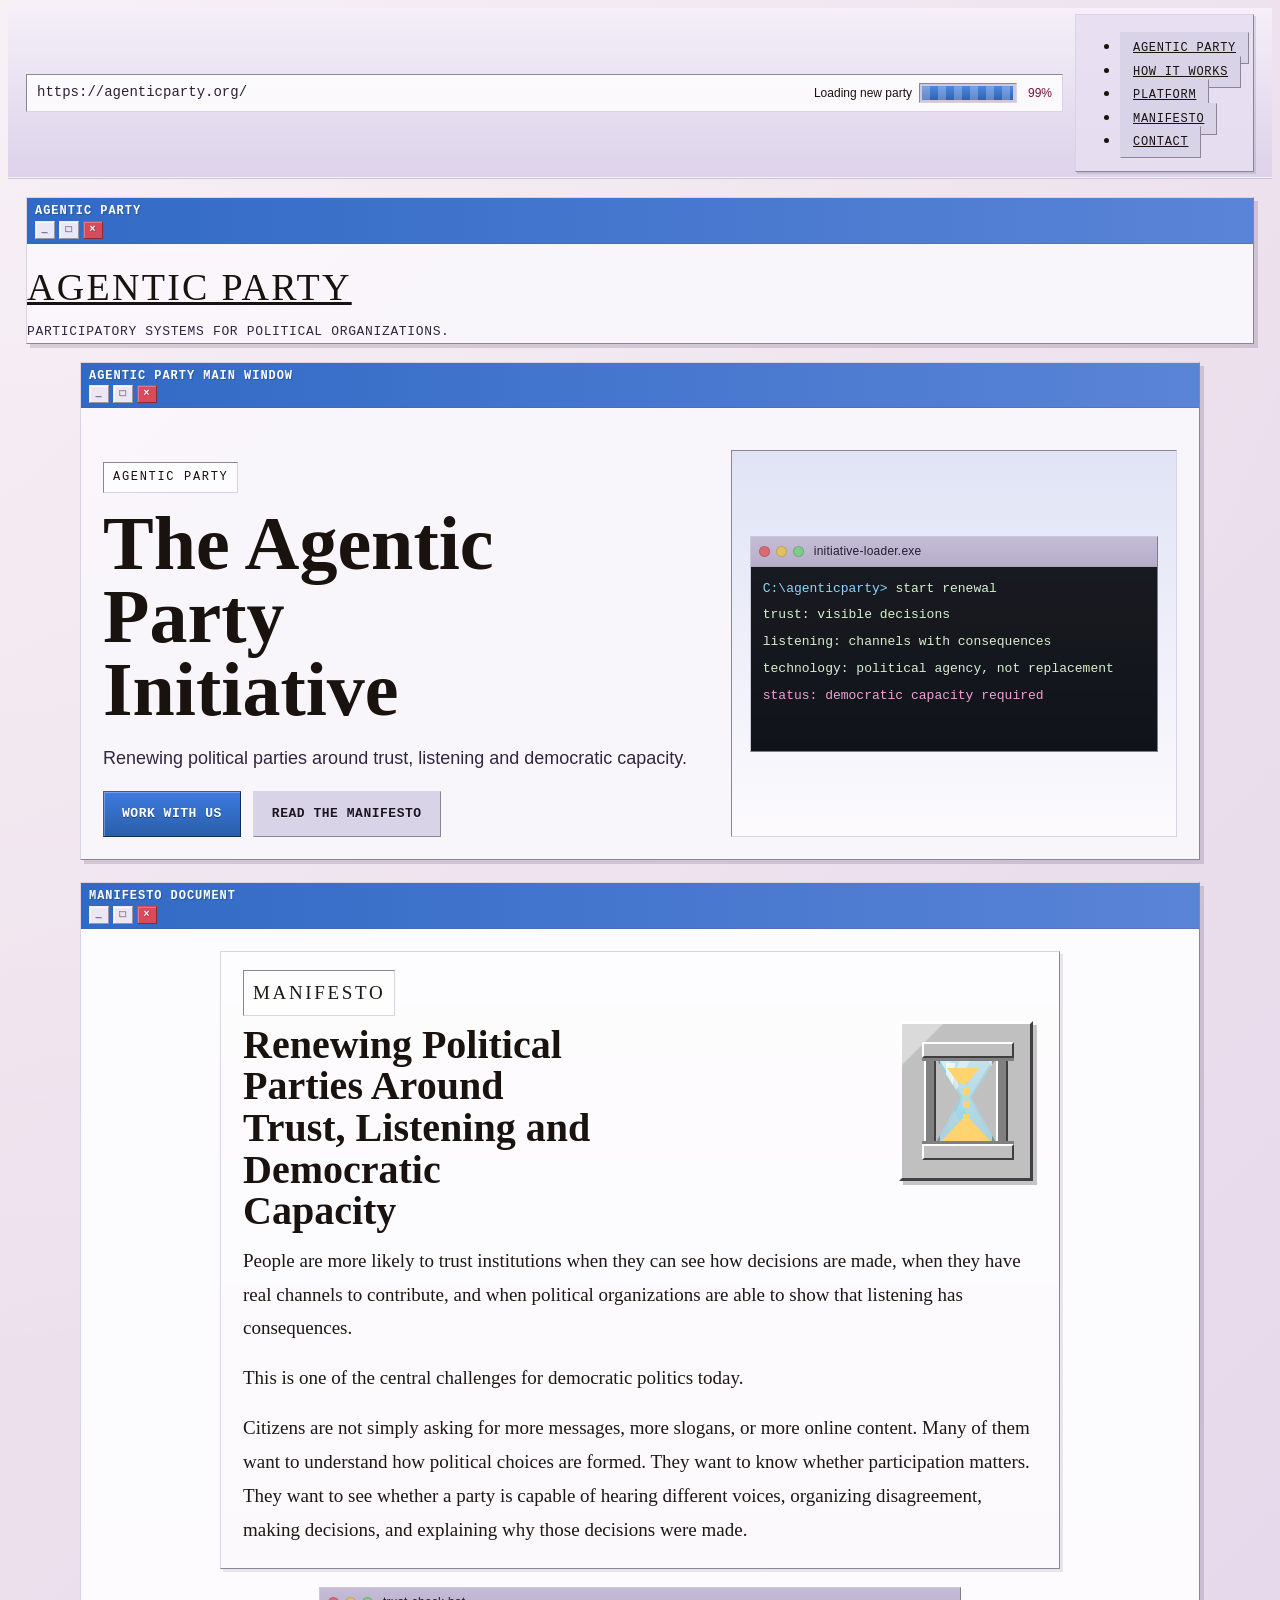
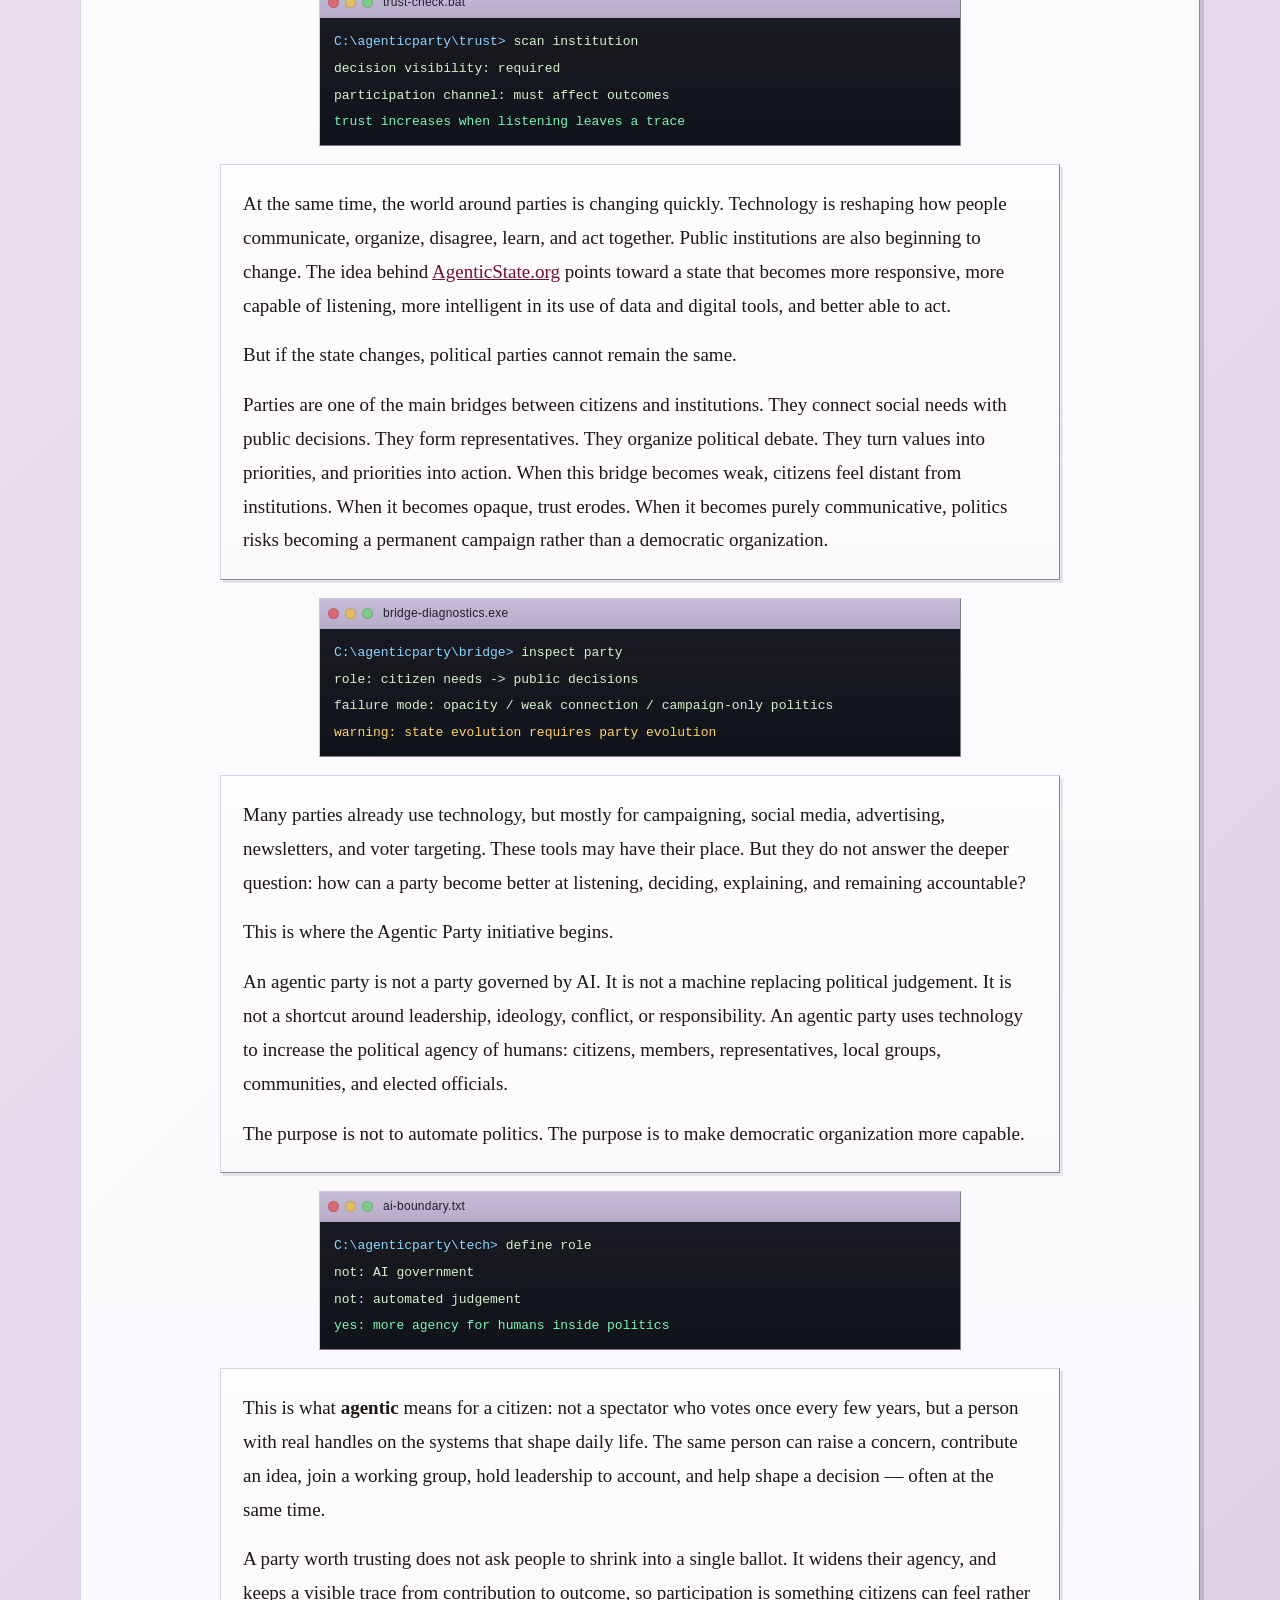
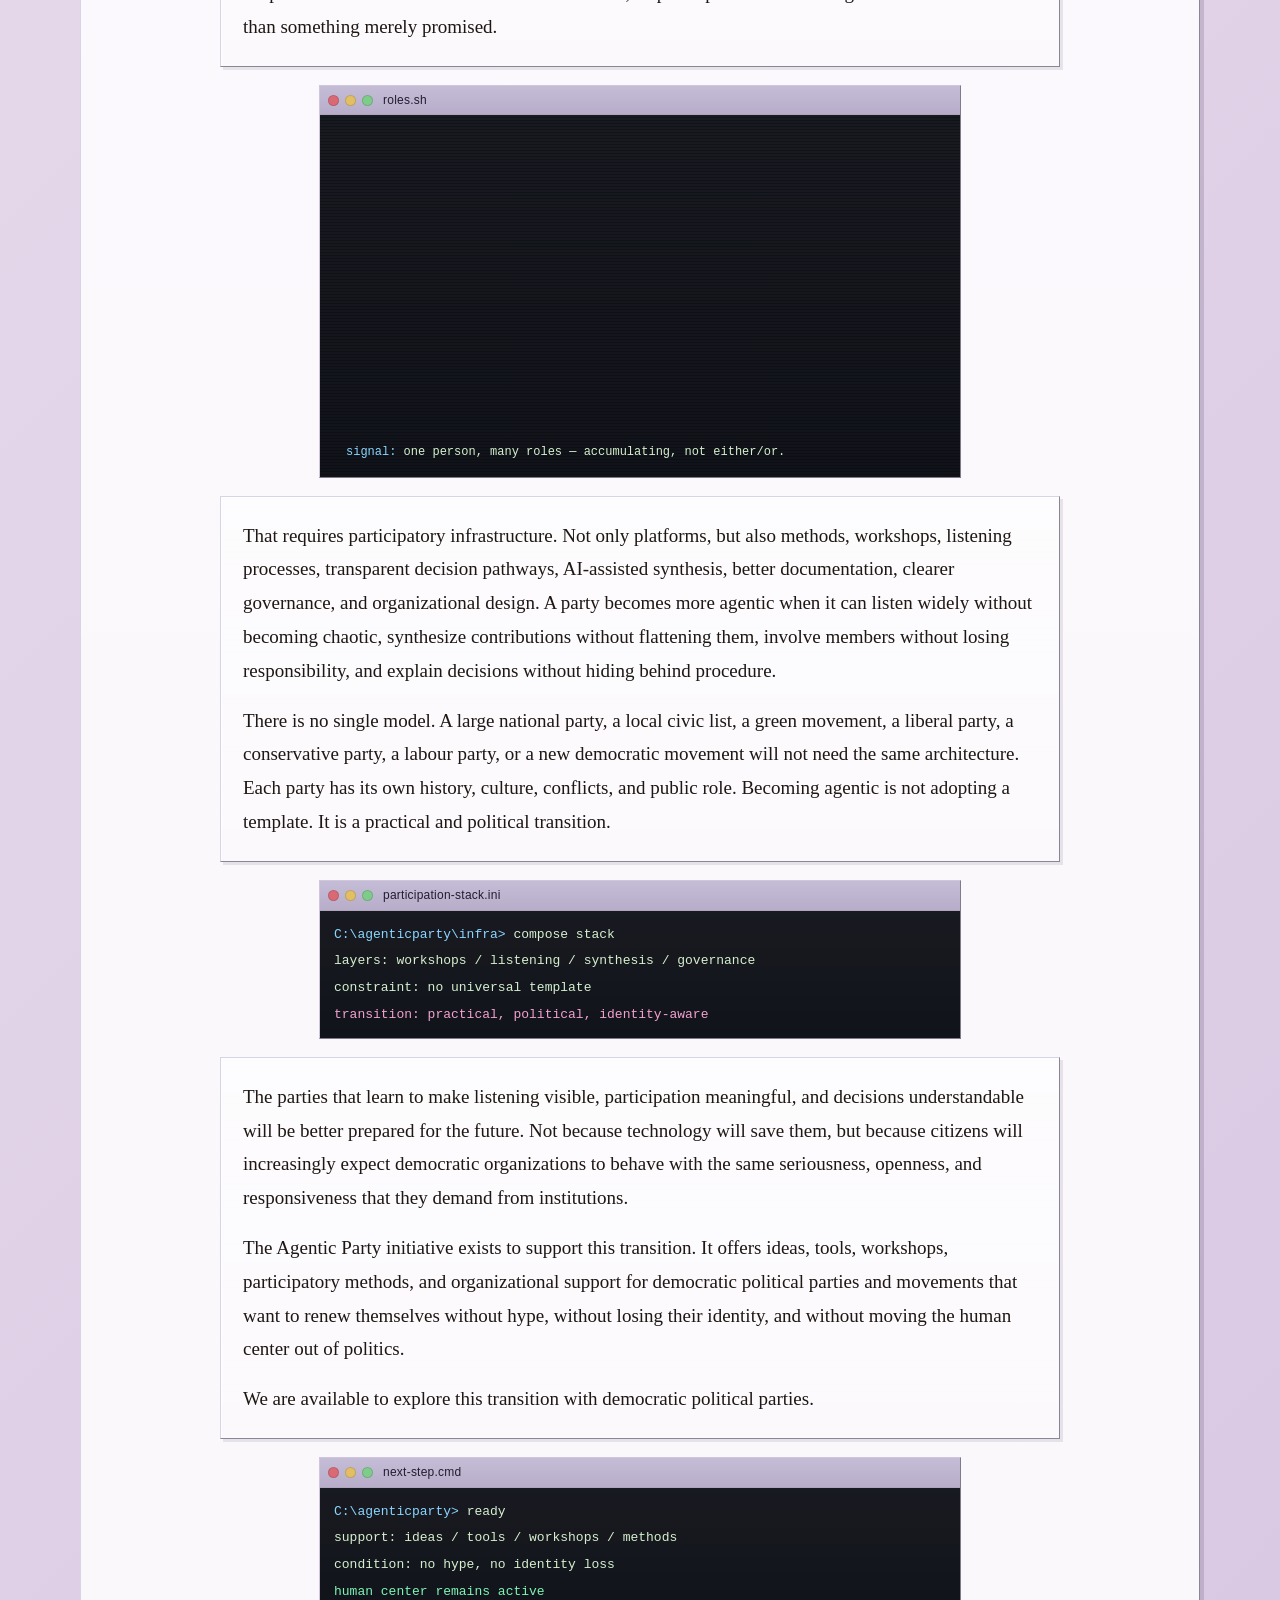
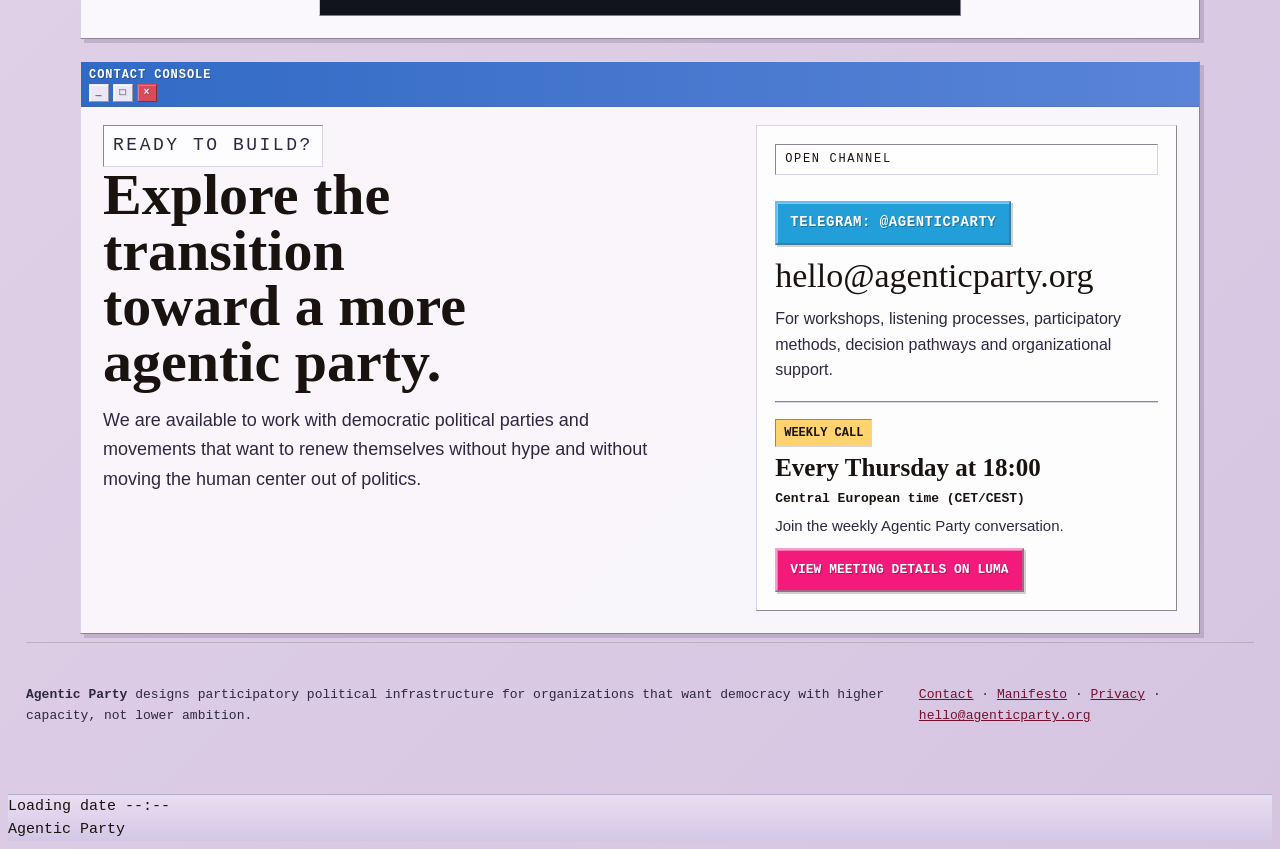
==== commit 13bb95e6: "Add Participate, How It Works, and Platform pages with retro CRT animations; manifesto agency sectio" ====
--- a/public/index.html
+++ b/public/index.html
@@ -1,6 +1,6 @@
-<!doctype html><html lang=en><head><meta name=generator content="Hugo 0.160.1"><meta charset=utf-8><meta name=viewport content="width=device-width,initial-scale=1"><title>Agentic Party | Agentic Party</title><meta name=description content="The Agentic Party Initiative: renewing political parties around trust, listening and democratic capacity."><link rel=canonical href=https://agenticparty.org/><meta property="og:title" content="Agentic Party | Agentic Party"><meta property="og:description" content="The Agentic Party Initiative: renewing political parties around trust, listening and democratic capacity."><meta property="og:type" content="website"><meta property="og:url" content="https://agenticparty.org/"><meta property="og:image" content="https://agenticparty.org/og-image.png"><meta name=twitter:card content="summary_large_image"><meta name=twitter:title content="Agentic Party | Agentic Party"><meta name=twitter:description content="The Agentic Party Initiative: renewing political parties around trust, listening and democratic capacity."><meta name=twitter:image content="https://agenticparty.org/og-image.png"><link rel=icon type=image/svg+xml href=/favicon.svg><link rel=stylesheet href=https://agenticparty.org/css/main.min.f3239320356012e75e56b485acbe843df5e30ad1394d6abfc4a43aa4d51478f0.css><style>:root{--bg-primary:#e8d8de;--bg-secondary:#d8c4d7;--bg-window:rgba(250, 247, 252, 0.96);--text-primary:#19120f;--text-secondary:#2f2740;--text-link:#74102f;--highlight:#316ac5;--border-dark:#5d5777;--border-light:rgba(255,255,255,0.82);--button-face:#d9d3e7;--panel-shadow:4px 4px 0 rgba(50, 35, 73, 0.16)}html{scroll-behavior:smooth}body{font-family:ms sans serif,Tahoma,Arial,sans-serif;font-size:15px;line-height:1.55;background:radial-gradient(circle at top left,rgba(255,255,255,.4),transparent 24%),linear-gradient(135deg,#f2e7ee 0%,#e6d9eb 42%,#d6c5e1 100%);color:var(--text-primary)}a{color:var(--text-link)}a:hover,a:focus{color:#6f0b2a}.browser-chrome{border-bottom:1px solid rgba(93,87,119,.28);background:linear-gradient(180deg,#f4eff8 0%,#ddd2ea 100%);box-shadow:inset 0 -1px rgba(255,255,255,.7);padding:6px 0}.browser-chrome-inner{max-width:1240px;margin:0 auto;padding:0 18px;display:flex;align-items:center;gap:12px}.toolbar-button{background:var(--button-face);border:1px outset var(--button-face);color:var(--text-primary);font-family:ms sans serif,Tahoma,Arial,sans-serif;min-width:58px;height:24px;font-size:12px;line-height:22px}.address-bar{border:1px inset var(--button-face);background:rgba(255,255,255,.82);color:#2a2238;font-family:courier new,monospace;min-height:28px;padding:4px 10px;font-size:14px;display:flex;align-items:center;gap:8px;position:relative;flex:auto;min-width:0}.address-text{white-space:nowrap;overflow:hidden;text-overflow:ellipsis;flex:auto}.address-status{display:flex;align-items:center;gap:7px;flex:none;min-width:250px;justify-content:flex-end;color:var(--text-primary);font-family:ms sans serif,Tahoma,Arial,sans-serif;font-size:12px}.address-status-label{white-space:nowrap}.address-status-progress{width:92px;height:14px;padding:2px;border:1px inset var(--button-face);background:#cfc7db;overflow:hidden;flex:none}.address-status-fill{display:block;width:99%;height:100%;background:linear-gradient(90deg,rgba(255,255,255,.24) 0,rgba(255,255,255,.24) 8px,transparent 8px,transparent 16px),linear-gradient(180deg,#4f87dd 0%,#2e63b4 100%);background-size:16px 100%,100% 100%;animation:urlLoad 2.1s linear infinite}.address-status-percent{color:var(--text-link);min-width:28px;text-align:right;animation:urlStuck 1.4s steps(1,end)infinite}@keyframes urlLoad{0%{background-position:0 0,0 0}100%{background-position:16px 0,0 0}}@keyframes urlStuck{0%,55%{opacity:1}56%,100%{opacity:.45}}@keyframes closeWindow{0%{opacity:1;transform:translate3d(0,0,0)scale(1);transform-origin:top right;filter:brightness(1);box-shadow:var(--panel-shadow)}18%{opacity:1;transform:translate3d(0,-2px,0)scale(1.01);transform-origin:top right;filter:brightness(1.04);box-shadow:6px 6px rgba(50,35,73,.12)}42%{opacity:1;transform:translate3d(4px,-6px,0)scale(.9);transform-origin:top right;filter:brightness(1.02);box-shadow:5px 5px rgba(50,35,73,.1)}68%{opacity:.92;transform:translate3d(10px,-11px,0)scale(.56,.28);transform-origin:top right;filter:brightness(.96);box-shadow:3px 3px rgba(50,35,73,8%)}100%{opacity:0;transform:translate3d(28px,-20px,0)scale(.08,.025)rotate(-2deg);transform-origin:top right;filter:brightness(.88);box-shadow:1px 1px rgba(50,35,73,8%)}}.closing-window{animation:closeWindow 520ms cubic-bezier(.2,.72,.24,1)forwards;pointer-events:none;will-change:transform,opacity,filter}.container{max-width:1240px;padding:18px 18px 44px}.site-nav{position:sticky;top:0;z-index:20;padding:6px;border:1px outset var(--button-face);background:rgba(232,223,242,.94);box-shadow:var(--panel-shadow);margin-bottom:14px}.browser-chrome .site-nav{position:static;top:auto;z-index:auto;margin-bottom:0;flex:none;padding:4px;background:rgba(232,223,242,.88);box-shadow:2px 2px rgba(50,35,73,.12)}.nav-menu{gap:8px;justify-content:flex-end}.browser-chrome .nav-menu{flex-wrap:nowrap;justify-content:flex-start}.nav-link{padding:8px 12px;border:1px outset var(--button-face);background:var(--button-face);color:var(--text-primary);font-family:courier new,monospace;letter-spacing:.06em;text-transform:uppercase;font-size:12px}.nav-link:hover,.nav-link:focus{background:var(--text-primary);color:#f8f1e5}.site-header{margin-bottom:18px}.site-header .window{margin:0;border:1px outset var(--button-face);box-shadow:var(--panel-shadow);background:var(--bg-window)}.window{box-shadow:var(--panel-shadow);background:var(--bg-window);margin:0;border:1px outset var(--button-face)}.window-header{background:linear-gradient(90deg,#316ac5 0%,#5a84d7 100%);color:#fff;border:0;border-bottom:1px solid rgba(93,87,119,.3);text-shadow:1px 1px 0 rgba(0,0,0,.2);padding:4px 8px;margin-bottom:14px;font-family:courier new,monospace;letter-spacing:.08em;text-transform:uppercase;font-size:12px;align-items:center}.window-title{padding-left:0;font-weight:700}.window-controls{display:flex;gap:4px}.window-header-mini{margin:-6px -6px 12px;padding:3px 6px;font-size:10px}.window-button{width:18px;height:16px;display:inline-flex;align-items:center;justify-content:center;background:#ece7f4;border:1px outset #ece7f4;color:#1c1730;font-size:10px;font-weight:700;line-height:1;box-shadow:inset 1px 1px rgba(255,255,255,.7)}.window-button:last-child{background:#d94a5a;border-color:#d94a5a;color:#fff;box-shadow:inset 1px 1px rgba(255,255,255,.25)}.retro-dialog-backdrop{position:fixed;inset:0;z-index:3000;display:grid;place-items:center;padding:18px;background:repeating-linear-gradient(45deg,rgba(0,0,0,.12) 0 2px,rgba(0,0,0,4%) 2px 4px),rgba(0,0,0,.24)}.retro-dialog-window{width:min(430px,calc(100vw - 28px));background:silver;border-top:3px solid #fff;border-left:3px solid #fff;border-right:3px solid #404040;border-bottom:3px solid #404040;box-shadow:6px 6px rgba(0,0,0,.32);color:#000;font-family:ms sans serif,Tahoma,Arial,sans-serif;image-rendering:pixelated}.retro-dialog-titlebar{display:flex;align-items:center;justify-content:space-between;margin:3px;padding:3px 4px 3px 8px;background:navy;color:#fff;font-size:13px;font-weight:700;line-height:1.2}.retro-dialog-x{width:18px;height:18px;display:inline-flex;align-items:center;justify-content:center;padding:0;background:silver;border-top:2px solid #fff;border-left:2px solid #fff;border-right:2px solid #404040;border-bottom:2px solid #404040;color:#000;font:700 13px/1 ms sans serif,Tahoma,Arial,sans-serif}.retro-dialog-x:active,.retro-dialog-button:active{border-top-color:#404040;border-left-color:#404040;border-right-color:#fff;border-bottom-color:#fff;padding-top:1px;padding-left:1px}.retro-dialog-body{display:grid;grid-template-columns:48px 1fr;gap:14px;align-items:center;padding:22px 22px 18px}.retro-dialog-icon{width:38px;height:38px;display:grid;place-items:center;justify-self:center;background:#ffd800;border:2px solid #000;box-shadow:3px 3px #808080;color:#000;font:700 28px/1 Georgia,times new roman,serif;clip-path:polygon(50% 0,100% 90%,0 90%);padding-bottom:4px}.retro-dialog-copy{display:grid;gap:6px}.retro-dialog-copy p{margin:0;font-size:15px;line-height:1.35}.retro-dialog-copy .retro-dialog-heading{font-weight:700;font-size:16px}.retro-dialog-actions{display:flex;justify-content:flex-end;gap:10px;padding:0 18px 18px}.retro-dialog-button{min-width:86px;min-height:28px;background:silver;border-top:2px solid #fff;border-left:2px solid #fff;border-right:2px solid #404040;border-bottom:2px solid #404040;color:#000;font:700 13px/1 ms sans serif,Tahoma,Arial,sans-serif}.retro-dialog-button:focus{outline:1px dotted #000;outline-offset:-5px}.site-title{font-size:clamp(24px,4vw,38px);letter-spacing:.06em;text-transform:uppercase;padding:0;color:var(--text-primary);font-family:Georgia,times new roman,serif}.site-title:hover{background:0 0;color:var(--text-link)}.site-tagline{margin-top:6px;color:var(--text-secondary);font-family:courier new,monospace;text-transform:uppercase;letter-spacing:.05em;font-size:13px}.main-content{margin:0;min-height:0}.landing-shell{display:grid;gap:22px;max-width:1180px;margin:0 auto}.hero-panel,.split-message,.program-band,.method-panel,.principles-panel,.reading-panel,.contact-panel{border:1px outset var(--button-face);background:var(--bg-window);box-shadow:var(--panel-shadow);padding:22px}.hero-panel{display:grid;grid-template-columns:minmax(0,1.65fr)minmax(260px,.75fr);gap:24px;align-items:end}.hero-panel>.window-header,.program-band>.window-header,.method-panel>.window-header,.principles-panel>.window-header,.reading-panel>.window-header,.contact-panel>.window-header{grid-column:1/-1;margin:-22px -22px 18px}.eyebrow,.section-kicker,.aside-label,.statement-tag{display:inline-block;margin-bottom:14px;padding:5px 9px;border:1px inset var(--button-face);background:rgba(255,255,255,.72);font-family:courier new,monospace;font-size:12px;text-transform:uppercase;letter-spacing:.14em}.hero-panel h1,.section-heading h2,.method-panel h2,.contact-copy h2{font-size:clamp(40px,6.5vw,76px);line-height:.96;margin:0 0 16px;max-width:12ch;font-family:Georgia,times new roman,serif}.hero-deck,.method-copy,.contact-copy p,.split-statement p{font-size:18px;line-height:1.65;color:var(--text-secondary)}.hero-actions,.contact-actions,.contact-stack{display:flex;flex-wrap:wrap;gap:12px;align-items:center}.contact-stack{flex-direction:column;align-items:flex-start;justify-content:center}.cta-button{display:inline-block;padding:12px 18px;border:1px outset var(--button-face);text-decoration:none;font-weight:700;font-family:courier new,monospace;letter-spacing:.04em;text-transform:uppercase;font-size:13px;text-shadow:0 1px 0 rgba(255,255,255,.18)}.cta-primary{background:linear-gradient(180deg,#3f7be0 0%,#295ea9 100%);border-color:#295ea9;color:#fff;text-shadow:0 1px 0 rgba(9,29,58,.55);box-shadow:inset 1px 1px rgba(255,255,255,.28)}.cta-secondary{background:var(--button-face);color:#1b1424;text-shadow:0 1px 0 rgba(255,255,255,.42)}.cta-button:hover,.cta-button:focus{background:linear-gradient(180deg,#a93a5f 0%,#7f1739 100%);border-color:#7f1739;color:#fff;text-shadow:0 1px 0 rgba(58,10,24,.55)}.cta-button:active,.nav-link:active,.toolbar-button:active,.window-button:active{border:1px inset var(--button-face);transform:translateY(1px)}.hero-aside{padding:18px;background:linear-gradient(180deg,rgba(90,132,215,.16),rgba(255,255,255,.5));border:1px inset var(--button-face);align-self:stretch;display:flex;flex-direction:column;justify-content:space-between}.signal-list{list-style:none;display:grid;gap:10px;font-size:18px;font-weight:700;font-family:Georgia,times new roman,serif}.signal-list li{padding-bottom:10px;border-bottom:1px solid rgba(77,64,53,.14)}.terminal-panel{margin-top:18px;border:1px outset #cfc5de;background:#d6d0de;box-shadow:inset 1px 1px rgba(255,255,255,.72);overflow:hidden}.terminal-topbar{display:flex;align-items:center;gap:6px;padding:5px 8px;background:linear-gradient(180deg,#c5bdd6 0%,#b7adca 100%);border-bottom:1px solid rgba(77,64,53,.18);font-family:ms sans serif,Tahoma,Arial,sans-serif;font-size:12px;color:#241c31}.terminal-dot{width:9px;height:9px;border-radius:50%;border:1px solid rgba(50,35,73,.18);flex:none}.dot-red{background:#d96a74}.dot-amber{background:#e2bf63}.dot-green{background:#7ecb8a}.terminal-label{margin-left:4px;letter-spacing:.02em}.terminal-screen{padding:12px 12px 10px;background:linear-gradient(180deg,rgba(255,255,255,3%),rgba(255,255,255,0)),#11131a;color:#d5f0ce;font-family:courier new,monospace;font-size:13px;line-height:1.6;min-height:162px}.terminal-screen p{margin:0 0 6px}.terminal-screen p:last-child{margin-bottom:0}.prompt{color:#8ad6ff}.term-good{color:#7cf5b4}.term-warn{color:#ffd36d}.term-accent{color:#f3a0cf}.terminal-panel-wide{margin-top:16px;margin-bottom:18px}.manifesto-home{max-width:1120px}.manifesto-hero{grid-template-columns:minmax(0,1.15fr)minmax(300px,.85fr);align-items:stretch}.manifesto-hero h1{max-width:13ch}.manifesto-hero-console{justify-content:center}.manifesto-hero-console .terminal-panel{margin:0}.home-manifesto-window{border:1px outset var(--button-face);background:linear-gradient(180deg,rgba(255,255,255,.56),rgba(255,255,255,.28)),var(--bg-window);box-shadow:var(--panel-shadow);padding:22px}.home-manifesto-window>.window-header{margin:-22px -22px 22px}.home-manifesto-content{max-width:840px;margin:0 auto;display:grid;gap:18px}.home-manifesto-block{padding:22px;border:1px outset var(--button-face);background:linear-gradient(180deg,rgba(255,255,255,.72),rgba(255,255,255,.48)),rgba(248,244,250,.94);box-shadow:inset 1px 1px rgba(255,255,255,.78),3px 3px rgba(50,35,73,.1)}.home-manifesto-block h2{max-width:12ch;margin:0 0 18px;font-family:Georgia,times new roman,serif;font-size:clamp(34px,4.6vw,58px);line-height:.98;color:var(--text-primary)}.home-manifesto-block p{margin:0 0 16px;color:#1e1714;font-family:Georgia,times new roman,serif;font-size:19px;line-height:1.78}.home-manifesto-block p:last-child{margin-bottom:0}.home-manifesto-lead{padding-top:18px}.manifesto-lead-header{display:grid;grid-template-columns:minmax(0,1fr)142px;gap:22px;align-items:center;margin-bottom:12px}.home-manifesto-lead .section-kicker{margin-bottom:8px}.home-manifesto-lead h2{max-width:18ch;margin-bottom:0;font-size:clamp(27px,3.2vw,40px);line-height:1.04}.pixel-hourglass{width:128px;height:154px;justify-self:center;position:relative;background:linear-gradient(135deg,rgba(255,255,255,.42) 0 14%,transparent 15%),silver;border-top:3px solid #fff;border-left:3px solid #fff;border-right:3px solid #404040;border-bottom:3px solid #404040;box-shadow:4px 4px rgba(0,0,0,.22);image-rendering:pixelated;overflow:hidden}.pixel-hourglass::before,.pixel-hourglass::after{content:"";position:absolute;top:28px;width:8px;height:98px;background:gray;border-left:2px solid #fff;border-top:2px solid #fff;border-right:2px solid #404040;border-bottom:2px solid #404040;box-shadow:none;z-index:1}.pixel-hourglass::before{left:22px}.pixel-hourglass::after{right:22px}.pixel-hourglass span{position:absolute;image-rendering:pixelated}.hourglass-cap{left:20px;width:88px;height:12px;background:silver;border-top:2px solid #fff;border-left:2px solid #fff;border-right:2px solid #404040;border-bottom:2px solid #404040;box-shadow:0 3px #808080;z-index:5}.hourglass-cap-top{top:18px}.hourglass-cap-bottom{bottom:18px;box-shadow:0 -3px #808080}.hourglass-glass{left:31px;top:30px;width:66px;height:94px;background:linear-gradient(115deg,rgba(255,255,255,.95) 0 8%,transparent 9% 27%,rgba(255,255,255,.42) 28% 36%,transparent 37%),linear-gradient(245deg,rgba(255,255,255,.38) 0 12%,transparent 13% 54%,rgba(119,205,236,.4) 55% 64%,transparent 65%),rgba(156,225,246,.54);clip-path:polygon(0 0,100% 0,58% 46%,100% 100%,0 100%,42% 46%);border:0;box-shadow:inset 0 0 0 4px rgba(255,255,255,.72),inset 0 0 0 7px rgba(64,64,64,.45);filter:none;z-index:1}.hourglass-glass::before{content:"";position:absolute;inset:7px;background:linear-gradient(115deg,rgba(255,255,255,.36) 0 12%,transparent 13% 100%),linear-gradient(180deg,rgba(235,252,255,.38),rgba(150,210,230,.18));clip-path:polygon(0 0,100% 0,56% 45%,100% 100%,0 100%,44% 45%)}.hourglass-glass::after{content:"";position:absolute;left:13px;top:9px;width:9px;height:56px;background:rgba(255,255,255,.68);box-shadow:22px 34px rgba(255,255,255,.28);clip-path:polygon(0 0,100% 0,38% 100%,0 100%);z-index:2}.hourglass-sand-top{left:45px;top:44px;width:32px;height:16px;background:#ffd36d;clip-path:polygon(0 0,100% 0,62% 100%,38% 100%);box-shadow:1px 1px #9a6b18;animation:sandTopFlicker 1.8s steps(2,end)infinite;z-index:2}.hourglass-stream{left:61px;top:64px;width:6px;height:46px;background:repeating-linear-gradient(to bottom,#ffd36d 0 7px,transparent 7px 13px);animation:sandFall 520ms steps(4,end)infinite;z-index:3}.hourglass-sand-bottom{left:39px;top:91px;width:50px;height:34px;background:#ffd36d;clip-path:polygon(50% 0,100% 78%,100% 100%,0 100%,0 78%);box-shadow:1px 1px #9a6b18,inset 0 5px rgba(255,255,255,.22);animation:sandBottomPulse 1.8s steps(2,end)infinite;z-index:2}@keyframes sandFall{0%{background-position:0 0}100%{background-position:0 13px}}@keyframes sandTopFlicker{0%,100%{transform:scaleX(1)}50%{transform:scaleX(.84)}}@keyframes sandBottomPulse{0%,100%{transform:translateY(0)}50%{transform:translateY(-1px)}}.home-terminal{width:min(100%,640px);max-width:78%;margin:0;justify-self:center;transform:none}.home-terminal-right{justify-self:center;transform:none}.home-terminal .terminal-screen{min-height:0;padding:14px 14px 12px}.final-terminal{justify-self:center;transform:none}.method-panel .terminal-screen{min-height:0;padding:14px 14px 12px}.split-message{display:grid;grid-template-columns:repeat(2,minmax(0,1fr));gap:14px}.split-statement{padding:10px 12px;background:rgba(255,255,255,.74);border:1px outset var(--button-face)}.split-statement.alt{background:rgba(245,248,255,.76)}.split-statement p{margin:0;color:var(--text-primary)}.split-statement .statement-tag{margin-bottom:10px}.section-heading{display:grid;grid-template-columns:minmax(0,1fr)minmax(220px,.6fr);gap:16px;align-items:end;margin-bottom:16px}.section-heading-compact{grid-template-columns:1fr;margin-bottom:12px}.section-heading-compact .section-kicker{margin-bottom:10px}.section-heading-compact h2{max-width:15ch}.section-heading h2{max-width:16ch;font-size:clamp(30px,4vw,48px);margin-bottom:0}.program-band{padding-top:22px}.service-grid{display:grid;grid-template-columns:1.15fr .85fr .85fr;gap:16px}.service-card,.reading-card{min-height:220px;padding:20px;border:1px outset var(--button-face);background:rgba(255,255,255,.78);position:relative}.service-card-large{background:linear-gradient(160deg,rgba(90,132,215,.14),rgba(255,255,255,.64))}.card-index{display:inline-block;margin-bottom:26px;font-family:courier new,monospace;font-size:13px;color:var(--text-secondary)}.service-card h3,.reading-card h3{font-size:28px;margin:0 0 10px;line-height:1.05;font-family:Georgia,times new roman,serif}.service-card p,.reading-card p{font-size:18px;color:var(--text-secondary);line-height:1.65}.method-principles{display:grid;grid-template-columns:1fr;gap:22px}.method-panel h2{max-width:none;font-size:clamp(30px,4vw,54px)}.method-strip{display:flex;flex-wrap:wrap;gap:10px;margin-top:18px}.method-strip span,.principles-list div{padding:10px 14px;border:1px outset var(--button-face);background:var(--button-face);font-family:courier new,monospace;font-size:13px;text-transform:uppercase;letter-spacing:.06em}.principles-list{display:grid;grid-template-columns:repeat(2,minmax(0,1fr));gap:12px;margin-top:14px}.reading-grid{display:grid;grid-template-columns:repeat(4,minmax(0,1fr));gap:16px}.manifesto-feature{display:grid;grid-template-columns:minmax(320px,.95fr)minmax(0,1.05fr);gap:18px;align-items:stretch}.manifesto-card{min-height:0;display:flex;flex-direction:column;justify-content:center}.manifesto-card-wide{padding:22px 22px 20px}.manifesto-card-wide .section-kicker{margin-bottom:12px}.manifesto-card-wide h3{max-width:18ch;margin-bottom:12px;font-size:clamp(28px,3.3vw,42px);line-height:1.02}.manifesto-card-wide h3 a{color:var(--text-primary);text-decoration:none}.manifesto-card-wide h3 a:hover{color:var(--text-link)}.manifesto-card-wide p:last-child{max-width:44ch}.manifesto-actions{margin-top:6px}.manifesto-points{padding:16px;border:1px outset var(--button-face);background:rgba(255,255,255,.72);display:grid;gap:10px;align-content:start}.manifesto-points>div:not(.window-header){padding:10px 12px;border:1px inset var(--button-face);background:rgba(255,255,255,.76);font-size:16px;line-height:1.5;color:var(--text-primary)}.reading-card h3 a{color:var(--text-primary);text-decoration:none}.reading-card h3 a:hover{color:var(--text-link)}.contact-panel{display:block}.contact-body{display:grid;grid-template-columns:minmax(0,1.2fr)minmax(280px,.8fr);gap:22px;align-items:stretch}.contact-copy h2{max-width:14ch;font-size:clamp(34px,5vw,58px)}.contact-copy p{margin:0;max-width:58ch}.contact-box{padding:18px;border:1px outset var(--button-face);background:rgba(255,255,255,.78);display:grid;gap:12px}.contact-channel{width:fit-content;padding:9px 13px;border:2px outset #66bdf2;background:#229ed9;color:#fff;font-family:courier new,monospace;font-size:14px;font-weight:700;letter-spacing:.04em;text-decoration:none;text-transform:uppercase;text-shadow:1px 1px 0 rgba(0,0,0,.28);box-shadow:2px 2px rgba(0,0,0,.18),inset 1px 1px rgba(255,255,255,.45)}.contact-channel:hover,.contact-channel:focus{border-style:inset;background:#168ac1;color:#fff}.contact-mail{font-size:clamp(26px,3vw,34px);color:var(--text-primary);text-decoration:none;line-height:1.1;font-family:Georgia,times new roman,serif}.contact-mail:hover{color:var(--text-link)}.contact-note{margin:0;font-size:16px;line-height:1.6;color:var(--text-secondary)}@media(min-width:1500px){.container{max-width:1240px}.browser-chrome-inner{max-width:1240px}.hero-panel{grid-template-columns:minmax(0,1.3fr)minmax(320px,.7fr)}.program-band,.reading-panel,.contact-panel{max-width:1160px;margin-left:auto;margin-right:auto}.method-principles{grid-template-columns:1fr}.contact-body{grid-template-columns:minmax(0,1fr)minmax(340px,.9fr)}}.manifesto-footer{padding:28px 0 10px;color:var(--text-secondary);font-family:courier new,monospace;font-size:13px;line-height:1.65;display:flex;justify-content:space-between;gap:24px;border-top:1px solid rgba(77,64,53,.2)}.status-bar{background:linear-gradient(180deg,#e8dff1 0%,#d4c7e6 100%);border-top:1px solid rgba(93,87,119,.24);color:var(--text-primary);font-family:courier new,monospace}.subpage-shell{display:grid;gap:18px;justify-items:center}.subpage-hero,.article-window,.archive-window{padding:18px;width:100%}.article-window{max-width:960px}.subpage-hero>.window-header,.article-window>.window-header,.archive-window>.window-header{margin:-18px -18px 16px}.subpage-title{font-size:clamp(32px,5vw,60px);line-height:1;margin:0 0 14px;font-family:Georgia,times new roman,serif;max-width:14ch}.subpage-deck{max-width:62ch;font-size:18px;line-height:1.65;color:var(--text-secondary)}.archive-grid{grid-template-columns:repeat(2,minmax(0,1fr))}.archive-card{min-height:180px}.archive-meta,.article-meta-row{display:flex;flex-wrap:wrap;gap:10px 14px;margin-bottom:12px;color:var(--text-secondary);font-family:courier new,monospace;font-size:13px;text-transform:uppercase}.archive-taxonomy a{display:block;padding:10px 14px;border:1px outset var(--button-face);background:var(--button-face);color:var(--text-primary);text-decoration:none;font-family:courier new,monospace;text-transform:uppercase;font-size:13px;letter-spacing:.04em}.article-header{margin-bottom:18px}.article-toc{margin:0 0 18px;padding:10px 12px 12px;border:1px outset var(--button-face);background:rgba(255,255,255,.68)}.article-content{max-width:74ch;margin:0 auto}.article-body-window{max-width:820px;margin:20px auto 0;padding:18px;box-sizing:border-box;border:1px outset var(--button-face);background:linear-gradient(180deg,rgba(255,255,255,.72),rgba(255,255,255,.46)),rgba(248,244,250,.94);box-shadow:inset 1px 1px rgba(255,255,255,.78),3px 3px rgba(50,35,73,.1)}.article-body-window>.window-header{margin:-18px -18px 18px}.manifesto-page-window{max-width:980px}.manifesto-page-window .window-content{display:grid;justify-items:center;gap:16px}.manifesto-page-window .article-intro-window,.manifesto-page-window .article-toc,.manifesto-page-window .article-body-window{width:100%;max-width:820px;margin:0;box-sizing:border-box}.manifesto-page-window .article-intro-window{padding:18px;border:1px outset var(--button-face);background:linear-gradient(180deg,rgba(255,255,255,.72),rgba(255,255,255,.48)),rgba(248,244,250,.94);box-shadow:inset 1px 1px rgba(255,255,255,.78),3px 3px rgba(50,35,73,.1)}.manifesto-page-window .article-intro-window>.window-header{margin:-18px -18px 18px}.manifesto-page-window .article-header{margin:0}.manifesto-page-window .subpage-title{max-width:none;font-size:clamp(34px,4.8vw,54px)}.manifesto-page-window .subpage-deck{max-width:62ch;margin-bottom:12px}.manifesto-page-window .article-meta-row{margin-bottom:0}.manifesto-page-window .article-toc{padding:18px}.manifesto-page-window .article-toc>.window-header{margin:-18px -18px 18px}.article-content p,.article-content li{font-size:17px;line-height:1.75}.article-content .manifesto-terminal{max-width:none;margin:0 0 22px}.article-content .terminal-screen p{font-size:13px;line-height:1.6;margin:0 0 6px}.article-content h2,.article-content h3,.article-content h4{font-family:Georgia,times new roman,serif}.article-nav-grid{display:grid;grid-template-columns:repeat(2,minmax(0,1fr));gap:16px}.article-nav-card{text-decoration:none}.article-nav-card h3,.article-nav-card p{color:inherit}.empty-card{opacity:.7}.site-footer{margin-top:8px}@media(max-width:1024px){.container{padding:16px 16px 36px}.hero-panel{grid-template-columns:minmax(0,1fr)}.reading-grid{grid-template-columns:repeat(2,minmax(0,1fr))}.manifesto-feature{grid-template-columns:minmax(0,1fr)}.contact-panel{align-items:flex-start}}@media(max-width:900px){.container{padding:14px 14px 32px}.browser-chrome{padding:5px 0}.browser-chrome-inner{padding:0 14px;gap:10px}.address-bar{min-height:24px;padding:4px 8px;font-size:13px;gap:7px}.address-status{min-width:190px;gap:6px;font-size:11px}.address-status-progress{width:72px;height:13px}.site-nav{padding:5px}.nav-menu{justify-content:flex-start}.nav-link{padding:7px 10px;font-size:11px}.browser-chrome .nav-menu{flex-wrap:wrap}.hero-panel,.split-message,.service-grid,.method-principles,.reading-grid,.manifesto-feature,.archive-grid,.article-nav-grid,.contact-body,.section-heading,.principles-list{grid-template-columns:1fr}.section-heading{display:block}.hero-panel,.program-band,.method-panel,.principles-panel,.reading-panel,.contact-panel,.subpage-hero,.article-window,.archive-window{padding:18px}.hero-panel>.window-header,.program-band>.window-header,.method-panel>.window-header,.principles-panel>.window-header,.reading-panel>.window-header,.contact-panel>.window-header{margin:-18px -18px 16px}.subpage-hero>.window-header,.article-window>.window-header,.archive-window>.window-header{margin:-18px -18px 16px}.hero-panel h1,.section-heading h2,.method-panel h2,.contact-copy h2,.subpage-title{max-width:none}.manifesto-footer{flex-direction:column;align-items:flex-start}.manifesto-hero{grid-template-columns:minmax(0,1fr)}.home-manifesto-content{max-width:none}.home-terminal,.home-terminal-right{width:min(100%,640px);max-width:82%;justify-self:center;transform:none}.service-card,.reading-card,.archive-card{min-height:0}.article-content{max-width:none}}@media(max-width:700px){body{font-size:14px}.window-header{padding:4px 6px;margin-bottom:12px;font-size:11px}.window-button{width:16px;height:14px;font-size:9px}.site-title{font-size:clamp(22px,9vw,30px)}.site-tagline{font-size:12px;line-height:1.5}.hero-panel,.program-band,.method-panel,.principles-panel,.reading-panel,.contact-panel,.subpage-hero,.article-window,.archive-window{padding:16px}.hero-panel>.window-header,.program-band>.window-header,.method-panel>.window-header,.principles-panel>.window-header,.reading-panel>.window-header,.contact-panel>.window-header{margin:-16px -16px 14px}.subpage-hero>.window-header,.article-window>.window-header,.archive-window>.window-header{margin:-16px -16px 14px}.eyebrow,.section-kicker,.aside-label,.statement-tag{margin-bottom:12px;padding:4px 8px;font-size:11px}.hero-panel h1,.section-heading h2,.method-panel h2,.contact-copy h2{font-size:clamp(32px,12vw,46px);line-height:.96}.subpage-title{font-size:clamp(30px,11vw,42px);line-height:.98}.hero-deck,.method-copy,.contact-copy p,.split-statement p,.subpage-deck,.article-content p,.article-content li,.service-card p,.reading-card p{font-size:16px;line-height:1.62}.hero-actions,.contact-actions,.contact-stack{width:100%}.cta-button,.contact-mail{width:100%}.cta-button{text-align:center}.hero-aside{padding:14px}.signal-list{gap:8px;font-size:15px}.terminal-panel{margin-top:14px}.terminal-topbar{padding:5px 7px;font-size:11px}.terminal-dot{width:8px;height:8px}.terminal-screen{min-height:0;padding:10px 10px 8px;font-size:12px;line-height:1.5}.home-terminal,.home-terminal-right{width:100%;max-width:none}.split-message{gap:12px}.split-statement{padding:10px}.section-heading-compact{margin-bottom:10px}.section-heading{margin-bottom:12px}.service-card,.reading-card{padding:16px}.manifesto-card-wide{padding:18px 18px 16px}.manifesto-card-wide h3{font-size:clamp(24px,5vw,34px)}.manifesto-points{padding:14px}.manifesto-points>div:not(.window-header){font-size:15px}.home-manifesto-window,.home-manifesto-block{padding:16px}.home-manifesto-window>.window-header{margin:-16px -16px 16px}.home-manifesto-content{gap:14px}.home-manifesto-block h2{max-width:none;font-size:clamp(29px,10vw,42px)}.manifesto-lead-header{grid-template-columns:minmax(0,1fr)98px;gap:14px;margin-bottom:10px}.pixel-hourglass{width:92px;height:112px}.pixel-hourglass::before,.pixel-hourglass::after{top:21px;width:6px;height:72px}.pixel-hourglass::before{left:17px}.pixel-hourglass::after{right:17px}.hourglass-cap{left:15px;width:62px;height:8px}.hourglass-cap-top{top:13px}.hourglass-cap-bottom{bottom:13px}.hourglass-glass{left:24px;top:22px;width:44px;height:70px}.hourglass-glass::before{inset:5px}.hourglass-sand-top{left:33px;top:34px;width:24px;height:12px}.hourglass-stream{left:43px;top:48px;width:5px;height:34px}.hourglass-sand-bottom{left:27px;top:67px;width:38px;height:25px}.home-manifesto-lead h2{font-size:clamp(24px,7.6vw,34px);line-height:1.08}.home-manifesto-block p{font-size:17px;line-height:1.68}.contact-box{padding:16px}.card-index{margin-bottom:18px;font-size:12px}.service-card h3,.reading-card h3{font-size:24px}.method-strip{gap:8px}.method-strip span,.principles-list div,.archive-taxonomy a{padding:9px 12px;font-size:12px}.principles-list{gap:10px}.archive-meta,.article-meta-row{gap:8px 10px;font-size:12px}.article-toc{padding:8px 10px 10px}.manifesto-page-window .window-content{gap:12px}.manifesto-page-window .article-intro-window,.manifesto-page-window .article-body-window,.manifesto-page-window .article-toc{padding:14px}.manifesto-page-window .article-intro-window>.window-header,.manifesto-page-window .article-body-window>.window-header,.manifesto-page-window .article-toc>.window-header{margin:-14px -14px 14px}.manifesto-page-window .subpage-title{font-size:clamp(28px,10vw,40px)}.manifesto-page-window .article-meta-row{gap:7px}.manifesto-footer{padding-top:22px;gap:12px;font-size:12px}.status-bar{font-size:12px}}@media(max-width:520px){.container{padding:12px 10px 24px}.browser-chrome{padding:4px 0}.browser-chrome-inner{padding:0 10px;flex-direction:column;align-items:stretch;gap:8px}.address-bar{min-height:22px;padding:3px 7px;font-size:12px;gap:6px;flex-wrap:wrap;align-items:flex-start}.address-text{width:100%}.address-status{min-width:0;width:100%;justify-content:space-between}.address-status-progress{flex:auto;width:auto;min-width:56px}.site-nav{margin-bottom:10px}.browser-chrome .site-nav{margin-bottom:0}.nav-menu{gap:6px}.nav-link{padding:6px 8px;font-size:11px}.site-header{margin-bottom:12px}.window-content{padding-left:0;padding-right:0}.hero-panel,.program-band,.method-panel,.principles-panel,.reading-panel,.contact-panel,.subpage-hero,.article-window,.archive-window{padding:14px}.hero-panel>.window-header,.program-band>.window-header,.method-panel>.window-header,.principles-panel>.window-header,.reading-panel>.window-header,.contact-panel>.window-header{margin:-14px -14px 12px}.subpage-hero>.window-header,.article-window>.window-header,.archive-window>.window-header{margin:-14px -14px 12px}.hero-panel,.landing-shell,.subpage-shell{gap:14px}.hero-panel h1,.section-heading h2,.method-panel h2,.contact-copy h2{font-size:clamp(28px,11vw,38px)}.subpage-title{font-size:clamp(26px,10vw,34px)}.hero-deck,.method-copy,.contact-copy p,.split-statement p,.subpage-deck,.article-content p,.article-content li,.service-card p,.reading-card p{font-size:15px}.service-card,.reading-card{padding:14px}.section-heading-compact h2{max-width:none}.manifesto-card-wide{padding:16px 16px 14px}.manifesto-card-wide h3{font-size:clamp(22px,6vw,28px)}.manifesto-points{padding:12px}.manifesto-points>div:not(.window-header){padding:9px 10px;font-size:14px}.home-manifesto-window,.home-manifesto-block{padding:12px}.home-manifesto-window>.window-header{margin:-12px -12px 12px}.home-manifesto-content{gap:12px}.home-manifesto-block h2{font-size:clamp(25px,9vw,32px);margin-bottom:14px}.manifesto-lead-header{grid-template-columns:1fr;gap:12px}.pixel-hourglass{width:92px;height:112px;justify-self:center}.pixel-hourglass::before,.pixel-hourglass::after{top:21px;width:6px;height:72px}.pixel-hourglass::before{left:17px}.pixel-hourglass::after{right:17px}.hourglass-cap{left:15px;width:62px;height:8px}.hourglass-cap-top{top:13px}.hourglass-cap-bottom{bottom:13px}.hourglass-glass{left:24px;top:22px;width:44px;height:70px}.hourglass-glass::before{inset:5px}.hourglass-sand-top{left:33px;top:34px;width:24px;height:12px}.hourglass-stream{left:43px;top:48px;width:5px;height:34px}.hourglass-sand-bottom{left:27px;top:67px;width:38px;height:25px}.home-manifesto-lead h2{font-size:clamp(22px,7.2vw,28px);margin-bottom:10px}.home-manifesto-block p{font-size:16px;line-height:1.62}.manifesto-page-window .window-content{gap:10px}.manifesto-page-window .article-intro-window,.manifesto-page-window .article-body-window,.manifesto-page-window .article-toc{padding:12px}.manifesto-page-window .article-intro-window>.window-header,.manifesto-page-window .article-body-window>.window-header,.manifesto-page-window .article-toc>.window-header{margin:-12px -12px 12px}.manifesto-page-window .subpage-title{font-size:clamp(25px,9vw,32px)}.manifesto-page-window .subpage-deck{margin-bottom:10px}.manifesto-page-window .article-meta-row{display:grid;gap:4px}.hero-aside{padding:12px}.contact-box{padding:14px}.service-card h3,.reading-card h3{font-size:22px}.terminal-screen{padding:9px 9px 7px;font-size:11px}.contact-mail{font-size:20px}.status-left,.status-right{gap:8px}}</style></head><body><div class=browser-chrome><div class=browser-chrome-inner><div class=address-bar><span class=address-text>https://agenticparty.org/</span><div class=address-status aria-label="System loading status"><span class=address-status-label>Loading new party</span>
+<!doctype html><html lang=en><head><meta name=generator content="Hugo 0.160.1"><meta charset=utf-8><meta name=viewport content="width=device-width,initial-scale=1"><title>Agentic Party &mdash; participatory infrastructure for political parties</title><meta name=description content="The Agentic Party Initiative: renewing political parties around trust, listening and democratic capacity."><meta name=robots content="index, follow, max-image-preview:large, max-snippet:-1, max-video-preview:-1"><link rel=canonical href=https://agenticparty.org/><meta property="og:title" content="Agentic Party — participatory infrastructure for political parties"><meta property="og:description" content="The Agentic Party Initiative: renewing political parties around trust, listening and democratic capacity."><meta property="og:type" content="website"><meta property="og:url" content="https://agenticparty.org/"><meta property="og:site_name" content="Agentic Party"><meta property="og:locale" content="en_US"><meta property="og:image" content="https://agenticparty.org/og-image.png"><meta name=twitter:card content="summary_large_image"><meta name=twitter:title content="Agentic Party | Agentic Party"><meta name=twitter:description content="The Agentic Party Initiative: renewing political parties around trust, listening and democratic capacity."><meta name=twitter:image content="https://agenticparty.org/og-image.png"><link rel=icon type=image/svg+xml href=/favicon.svg><link rel=stylesheet href=https://agenticparty.org/css/main.min.0dfb1e34c4e21dd0aa9d047f5b6446e3eaee05439ec856cb8f0b01c19f55e7b7.css><style>:root{--bg-primary:#e8d8de;--bg-secondary:#d8c4d7;--bg-window:rgba(250, 247, 252, 0.96);--text-primary:#19120f;--text-secondary:#2f2740;--text-link:#74102f;--highlight:#316ac5;--border-dark:#5d5777;--border-light:rgba(255,255,255,0.82);--button-face:#d9d3e7;--panel-shadow:4px 4px 0 rgba(50, 35, 73, 0.16)}html{scroll-behavior:smooth}body{font-family:ms sans serif,Tahoma,Arial,sans-serif;font-size:15px;line-height:1.55;background:radial-gradient(circle at top left,rgba(255,255,255,.4),transparent 24%),linear-gradient(135deg,#f2e7ee 0%,#e6d9eb 42%,#d6c5e1 100%);color:var(--text-primary)}a{color:var(--text-link)}a:hover,a:focus{color:#6f0b2a}.browser-chrome{border-bottom:1px solid rgba(93,87,119,.28);background:linear-gradient(180deg,#f4eff8 0%,#ddd2ea 100%);box-shadow:inset 0 -1px rgba(255,255,255,.7);padding:6px 0}.browser-chrome-inner{max-width:1240px;margin:0 auto;padding:0 18px;display:flex;align-items:center;gap:12px}.toolbar-button{background:var(--button-face);border:1px outset var(--button-face);color:var(--text-primary);font-family:ms sans serif,Tahoma,Arial,sans-serif;min-width:58px;height:24px;font-size:12px;line-height:22px}.address-bar{border:1px inset var(--button-face);background:rgba(255,255,255,.82);color:#2a2238;font-family:courier new,monospace;min-height:28px;padding:4px 10px;font-size:14px;display:flex;align-items:center;gap:8px;position:relative;flex:auto;min-width:0}.address-text{white-space:nowrap;overflow:hidden;text-overflow:ellipsis;flex:auto}.address-status{display:flex;align-items:center;gap:7px;flex:none;min-width:250px;justify-content:flex-end;color:var(--text-primary);font-family:ms sans serif,Tahoma,Arial,sans-serif;font-size:12px}.address-status-label{white-space:nowrap}.address-status-progress{width:92px;height:14px;padding:2px;border:1px inset var(--button-face);background:#cfc7db;overflow:hidden;flex:none}.address-status-fill{display:block;width:99%;height:100%;background:linear-gradient(90deg,rgba(255,255,255,.24) 0,rgba(255,255,255,.24) 8px,transparent 8px,transparent 16px),linear-gradient(180deg,#4f87dd 0%,#2e63b4 100%);background-size:16px 100%,100% 100%;animation:urlLoad 2.1s linear infinite}.address-status-percent{color:var(--text-link);min-width:28px;text-align:right;animation:urlStuck 1.4s steps(1,end)infinite}@keyframes urlLoad{0%{background-position:0 0,0 0}100%{background-position:16px 0,0 0}}@keyframes urlStuck{0%,55%{opacity:1}56%,100%{opacity:.45}}@keyframes closeWindow{0%{opacity:1;transform:translate3d(0,0,0)scale(1);transform-origin:top right;filter:brightness(1);box-shadow:var(--panel-shadow)}18%{opacity:1;transform:translate3d(0,-2px,0)scale(1.01);transform-origin:top right;filter:brightness(1.04);box-shadow:6px 6px rgba(50,35,73,.12)}42%{opacity:1;transform:translate3d(4px,-6px,0)scale(.9);transform-origin:top right;filter:brightness(1.02);box-shadow:5px 5px rgba(50,35,73,.1)}68%{opacity:.92;transform:translate3d(10px,-11px,0)scale(.56,.28);transform-origin:top right;filter:brightness(.96);box-shadow:3px 3px rgba(50,35,73,8%)}100%{opacity:0;transform:translate3d(28px,-20px,0)scale(.08,.025)rotate(-2deg);transform-origin:top right;filter:brightness(.88);box-shadow:1px 1px rgba(50,35,73,8%)}}.closing-window{animation:closeWindow 520ms cubic-bezier(.2,.72,.24,1)forwards;pointer-events:none;will-change:transform,opacity,filter}.container{max-width:1240px;padding:18px 18px 44px}.site-nav{position:sticky;top:0;z-index:20;padding:6px;border:1px outset var(--button-face);background:rgba(232,223,242,.94);box-shadow:var(--panel-shadow);margin-bottom:14px}.browser-chrome .site-nav{position:static;top:auto;z-index:auto;margin-bottom:0;flex:none;padding:4px;background:rgba(232,223,242,.88);box-shadow:2px 2px rgba(50,35,73,.12)}.nav-menu{gap:8px;justify-content:flex-end}.browser-chrome .nav-menu{flex-wrap:nowrap;justify-content:flex-start}.nav-link{padding:8px 12px;border:1px outset var(--button-face);background:var(--button-face);color:var(--text-primary);font-family:courier new,monospace;letter-spacing:.06em;text-transform:uppercase;font-size:12px}.nav-link:hover,.nav-link:focus{background:var(--text-primary);color:#f8f1e5}.site-header{margin-bottom:18px}.site-header .window{margin:0;border:1px outset var(--button-face);box-shadow:var(--panel-shadow);background:var(--bg-window)}.window{box-shadow:var(--panel-shadow);background:var(--bg-window);margin:0;border:1px outset var(--button-face)}.window-header{background:linear-gradient(90deg,#316ac5 0%,#5a84d7 100%);color:#fff;border:0;border-bottom:1px solid rgba(93,87,119,.3);text-shadow:1px 1px 0 rgba(0,0,0,.2);padding:4px 8px;margin-bottom:14px;font-family:courier new,monospace;letter-spacing:.08em;text-transform:uppercase;font-size:12px;align-items:center}.window-title{padding-left:0;font-weight:700}.window-controls{display:flex;gap:4px}.window-header-mini{margin:-6px -6px 12px;padding:3px 6px;font-size:10px}.window-button{width:18px;height:16px;display:inline-flex;align-items:center;justify-content:center;background:#ece7f4;border:1px outset #ece7f4;color:#1c1730;font-size:10px;font-weight:700;line-height:1;box-shadow:inset 1px 1px rgba(255,255,255,.7)}.window-button:last-child{background:#d94a5a;border-color:#d94a5a;color:#fff;box-shadow:inset 1px 1px rgba(255,255,255,.25)}.retro-dialog-backdrop{position:fixed;inset:0;z-index:3000;display:grid;place-items:center;padding:18px;background:repeating-linear-gradient(45deg,rgba(0,0,0,.12) 0 2px,rgba(0,0,0,4%) 2px 4px),rgba(0,0,0,.24)}.retro-dialog-window{width:min(430px,calc(100vw - 28px));background:silver;border-top:3px solid #fff;border-left:3px solid #fff;border-right:3px solid #404040;border-bottom:3px solid #404040;box-shadow:6px 6px rgba(0,0,0,.32);color:#000;font-family:ms sans serif,Tahoma,Arial,sans-serif;image-rendering:pixelated}.retro-dialog-titlebar{display:flex;align-items:center;justify-content:space-between;margin:3px;padding:3px 4px 3px 8px;background:navy;color:#fff;font-size:13px;font-weight:700;line-height:1.2}.retro-dialog-x{width:18px;height:18px;display:inline-flex;align-items:center;justify-content:center;padding:0;background:silver;border-top:2px solid #fff;border-left:2px solid #fff;border-right:2px solid #404040;border-bottom:2px solid #404040;color:#000;font:700 13px/1 ms sans serif,Tahoma,Arial,sans-serif}.retro-dialog-x:active,.retro-dialog-button:active{border-top-color:#404040;border-left-color:#404040;border-right-color:#fff;border-bottom-color:#fff;padding-top:1px;padding-left:1px}.retro-dialog-body{display:grid;grid-template-columns:48px 1fr;gap:14px;align-items:center;padding:22px 22px 18px}.retro-dialog-icon{width:38px;height:38px;display:grid;place-items:center;justify-self:center;background:#ffd800;border:2px solid #000;box-shadow:3px 3px #808080;color:#000;font:700 28px/1 Georgia,times new roman,serif;clip-path:polygon(50% 0,100% 90%,0 90%);padding-bottom:4px}.retro-dialog-copy{display:grid;gap:6px}.retro-dialog-copy p{margin:0;font-size:15px;line-height:1.35}.retro-dialog-copy .retro-dialog-heading{font-weight:700;font-size:16px}.retro-dialog-actions{display:flex;justify-content:flex-end;gap:10px;padding:0 18px 18px}.retro-dialog-button{min-width:86px;min-height:28px;background:silver;border-top:2px solid #fff;border-left:2px solid #fff;border-right:2px solid #404040;border-bottom:2px solid #404040;color:#000;font:700 13px/1 ms sans serif,Tahoma,Arial,sans-serif}.retro-dialog-button:focus{outline:1px dotted #000;outline-offset:-5px}.site-title{font-size:clamp(24px,4vw,38px);letter-spacing:.06em;text-transform:uppercase;padding:0;color:var(--text-primary);font-family:Georgia,times new roman,serif}.site-title:hover{background:0 0;color:var(--text-link)}.site-tagline{margin-top:6px;color:var(--text-secondary);font-family:courier new,monospace;text-transform:uppercase;letter-spacing:.05em;font-size:13px}.main-content{margin:0;min-height:0}.landing-shell{display:grid;gap:22px;max-width:1180px;margin:0 auto}.hero-panel,.split-message,.program-band,.method-panel,.principles-panel,.reading-panel,.contact-panel{border:1px outset var(--button-face);background:var(--bg-window);box-shadow:var(--panel-shadow);padding:22px}.hero-panel{display:grid;grid-template-columns:minmax(0,1.65fr)minmax(260px,.75fr);gap:24px;align-items:end}.hero-panel>.window-header,.program-band>.window-header,.method-panel>.window-header,.principles-panel>.window-header,.reading-panel>.window-header,.contact-panel>.window-header{grid-column:1/-1;margin:-22px -22px 18px}.eyebrow,.section-kicker,.aside-label,.statement-tag{display:inline-block;margin-bottom:14px;padding:5px 9px;border:1px inset var(--button-face);background:rgba(255,255,255,.72);font-family:courier new,monospace;font-size:12px;text-transform:uppercase;letter-spacing:.14em}.hero-panel h1,.section-heading h2,.method-panel h2,.contact-copy h2{font-size:clamp(40px,6.5vw,76px);line-height:.96;margin:0 0 16px;max-width:12ch;font-family:Georgia,times new roman,serif}.hero-deck,.method-copy,.contact-copy p,.split-statement p{font-size:18px;line-height:1.65;color:var(--text-secondary)}.hero-actions,.contact-actions,.contact-stack{display:flex;flex-wrap:wrap;gap:12px;align-items:center}.contact-stack{flex-direction:column;align-items:flex-start;justify-content:center}.cta-button{display:inline-block;padding:12px 18px;border:1px outset var(--button-face);text-decoration:none;font-weight:700;font-family:courier new,monospace;letter-spacing:.04em;text-transform:uppercase;font-size:13px;text-shadow:0 1px 0 rgba(255,255,255,.18)}.cta-primary{background:linear-gradient(180deg,#3f7be0 0%,#295ea9 100%);border-color:#295ea9;color:#fff;text-shadow:0 1px 0 rgba(9,29,58,.55);box-shadow:inset 1px 1px rgba(255,255,255,.28)}.cta-secondary{background:var(--button-face);color:#1b1424;text-shadow:0 1px 0 rgba(255,255,255,.42)}.cta-button:hover,.cta-button:focus{background:linear-gradient(180deg,#a93a5f 0%,#7f1739 100%);border-color:#7f1739;color:#fff;text-shadow:0 1px 0 rgba(58,10,24,.55)}.cta-button:active,.nav-link:active,.toolbar-button:active,.window-button:active{border:1px inset var(--button-face);transform:translateY(1px)}.hero-aside{padding:18px;background:linear-gradient(180deg,rgba(90,132,215,.16),rgba(255,255,255,.5));border:1px inset var(--button-face);align-self:stretch;display:flex;flex-direction:column;justify-content:space-between}.signal-list{list-style:none;display:grid;gap:10px;font-size:18px;font-weight:700;font-family:Georgia,times new roman,serif}.signal-list li{padding-bottom:10px;border-bottom:1px solid rgba(77,64,53,.14)}.terminal-panel{margin-top:18px;border:1px outset #cfc5de;background:#d6d0de;box-shadow:inset 1px 1px rgba(255,255,255,.72);overflow:hidden}.terminal-topbar{display:flex;align-items:center;gap:6px;padding:5px 8px;background:linear-gradient(180deg,#c5bdd6 0%,#b7adca 100%);border-bottom:1px solid rgba(77,64,53,.18);font-family:ms sans serif,Tahoma,Arial,sans-serif;font-size:12px;color:#241c31}.terminal-dot{width:9px;height:9px;border-radius:50%;border:1px solid rgba(50,35,73,.18);flex:none}.dot-red{background:#d96a74}.dot-amber{background:#e2bf63}.dot-green{background:#7ecb8a}.terminal-label{margin-left:4px;letter-spacing:.02em}.terminal-screen{padding:12px 12px 10px;background:linear-gradient(180deg,rgba(255,255,255,3%),rgba(255,255,255,0)),#11131a;color:#d5f0ce;font-family:courier new,monospace;font-size:13px;line-height:1.6;min-height:162px}.terminal-screen p{margin:0 0 6px}.terminal-screen p:last-child{margin-bottom:0}.prompt{color:#8ad6ff}.term-good{color:#7cf5b4}.term-warn{color:#ffd36d}.term-accent{color:#f3a0cf}.terminal-panel-wide{margin-top:16px;margin-bottom:18px}.manifesto-home{max-width:1120px}.manifesto-hero{grid-template-columns:minmax(0,1.15fr)minmax(300px,.85fr);align-items:stretch}.manifesto-hero h1{max-width:13ch}.manifesto-hero-console{justify-content:center}.manifesto-hero-console .terminal-panel{margin:0}.home-manifesto-window{border:1px outset var(--button-face);background:linear-gradient(180deg,rgba(255,255,255,.56),rgba(255,255,255,.28)),var(--bg-window);box-shadow:var(--panel-shadow);padding:22px}.home-manifesto-window>.window-header{margin:-22px -22px 22px}.home-manifesto-content{max-width:840px;margin:0 auto;display:grid;gap:18px}.home-manifesto-block{padding:22px;border:1px outset var(--button-face);background:linear-gradient(180deg,rgba(255,255,255,.72),rgba(255,255,255,.48)),rgba(248,244,250,.94);box-shadow:inset 1px 1px rgba(255,255,255,.78),3px 3px rgba(50,35,73,.1)}.home-manifesto-block h2{max-width:12ch;margin:0 0 18px;font-family:Georgia,times new roman,serif;font-size:clamp(34px,4.6vw,58px);line-height:.98;color:var(--text-primary)}.home-manifesto-block p{margin:0 0 16px;color:#1e1714;font-family:Georgia,times new roman,serif;font-size:19px;line-height:1.78}.home-manifesto-block p:last-child{margin-bottom:0}.home-manifesto-lead{padding-top:18px}.manifesto-lead-header{display:grid;grid-template-columns:minmax(0,1fr)142px;gap:22px;align-items:center;margin-bottom:12px}.home-manifesto-lead .section-kicker{margin-bottom:8px}.home-manifesto-lead h2{max-width:18ch;margin-bottom:0;font-size:clamp(27px,3.2vw,40px);line-height:1.04}.pixel-hourglass{width:128px;height:154px;justify-self:center;position:relative;background:linear-gradient(135deg,rgba(255,255,255,.42) 0 14%,transparent 15%),silver;border-top:3px solid #fff;border-left:3px solid #fff;border-right:3px solid #404040;border-bottom:3px solid #404040;box-shadow:4px 4px rgba(0,0,0,.22);image-rendering:pixelated;overflow:hidden}.pixel-hourglass::before,.pixel-hourglass::after{content:"";position:absolute;top:28px;width:8px;height:98px;background:gray;border-left:2px solid #fff;border-top:2px solid #fff;border-right:2px solid #404040;border-bottom:2px solid #404040;box-shadow:none;z-index:1}.pixel-hourglass::before{left:22px}.pixel-hourglass::after{right:22px}.pixel-hourglass span{position:absolute;image-rendering:pixelated}.hourglass-cap{left:20px;width:88px;height:12px;background:silver;border-top:2px solid #fff;border-left:2px solid #fff;border-right:2px solid #404040;border-bottom:2px solid #404040;box-shadow:0 3px #808080;z-index:5}.hourglass-cap-top{top:18px}.hourglass-cap-bottom{bottom:18px;box-shadow:0 -3px #808080}.hourglass-glass{left:31px;top:30px;width:66px;height:94px;background:linear-gradient(115deg,rgba(255,255,255,.95) 0 8%,transparent 9% 27%,rgba(255,255,255,.42) 28% 36%,transparent 37%),linear-gradient(245deg,rgba(255,255,255,.38) 0 12%,transparent 13% 54%,rgba(119,205,236,.4) 55% 64%,transparent 65%),rgba(156,225,246,.54);clip-path:polygon(0 0,100% 0,58% 46%,100% 100%,0 100%,42% 46%);border:0;box-shadow:inset 0 0 0 4px rgba(255,255,255,.72),inset 0 0 0 7px rgba(64,64,64,.45);filter:none;z-index:1}.hourglass-glass::before{content:"";position:absolute;inset:7px;background:linear-gradient(115deg,rgba(255,255,255,.36) 0 12%,transparent 13% 100%),linear-gradient(180deg,rgba(235,252,255,.38),rgba(150,210,230,.18));clip-path:polygon(0 0,100% 0,56% 45%,100% 100%,0 100%,44% 45%)}.hourglass-glass::after{content:"";position:absolute;left:13px;top:9px;width:9px;height:56px;background:rgba(255,255,255,.68);box-shadow:22px 34px rgba(255,255,255,.28);clip-path:polygon(0 0,100% 0,38% 100%,0 100%);z-index:2}.hourglass-sand-top{left:45px;top:44px;width:32px;height:16px;background:#ffd36d;clip-path:polygon(0 0,100% 0,62% 100%,38% 100%);box-shadow:1px 1px #9a6b18;animation:sandTopFlicker 1.8s steps(2,end)infinite;z-index:2}.hourglass-stream{left:61px;top:64px;width:6px;height:46px;background:repeating-linear-gradient(to bottom,#ffd36d 0 7px,transparent 7px 13px);animation:sandFall 520ms steps(4,end)infinite;z-index:3}.hourglass-sand-bottom{left:39px;top:91px;width:50px;height:34px;background:#ffd36d;clip-path:polygon(50% 0,100% 78%,100% 100%,0 100%,0 78%);box-shadow:1px 1px #9a6b18,inset 0 5px rgba(255,255,255,.22);animation:sandBottomPulse 1.8s steps(2,end)infinite;z-index:2}@keyframes sandFall{0%{background-position:0 0}100%{background-position:0 13px}}@keyframes sandTopFlicker{0%,100%{transform:scaleX(1)}50%{transform:scaleX(.84)}}@keyframes sandBottomPulse{0%,100%{transform:translateY(0)}50%{transform:translateY(-1px)}}.home-terminal{width:min(100%,640px);max-width:78%;margin:0;justify-self:center;transform:none}.home-terminal-right{justify-self:center;transform:none}.home-terminal .terminal-screen{min-height:0;padding:14px 14px 12px}.final-terminal{justify-self:center;transform:none}.method-panel .terminal-screen{min-height:0;padding:14px 14px 12px}.split-message{display:grid;grid-template-columns:repeat(2,minmax(0,1fr));gap:14px}.split-statement{padding:10px 12px;background:rgba(255,255,255,.74);border:1px outset var(--button-face)}.split-statement.alt{background:rgba(245,248,255,.76)}.split-statement p{margin:0;color:var(--text-primary)}.split-statement .statement-tag{margin-bottom:10px}.section-heading{display:grid;grid-template-columns:minmax(0,1fr)minmax(220px,.6fr);gap:16px;align-items:end;margin-bottom:16px}.section-heading-compact{grid-template-columns:1fr;margin-bottom:12px}.section-heading-compact .section-kicker{margin-bottom:10px}.section-heading-compact h2{max-width:15ch}.section-heading h2{max-width:16ch;font-size:clamp(30px,4vw,48px);margin-bottom:0}.program-band{padding-top:22px}.service-grid{display:grid;grid-template-columns:1.15fr .85fr .85fr;gap:16px}.service-card,.reading-card{min-height:220px;padding:20px;border:1px outset var(--button-face);background:rgba(255,255,255,.78);position:relative}.service-card-large{background:linear-gradient(160deg,rgba(90,132,215,.14),rgba(255,255,255,.64))}.card-index{display:inline-block;margin-bottom:26px;font-family:courier new,monospace;font-size:13px;color:var(--text-secondary)}.service-card h3,.reading-card h3{font-size:28px;margin:0 0 10px;line-height:1.05;font-family:Georgia,times new roman,serif}.service-card p,.reading-card p{font-size:18px;color:var(--text-secondary);line-height:1.65}.method-principles{display:grid;grid-template-columns:1fr;gap:22px}.method-panel h2{max-width:none;font-size:clamp(30px,4vw,54px)}.method-strip{display:flex;flex-wrap:wrap;gap:10px;margin-top:18px}.method-strip span,.principles-list div{padding:10px 14px;border:1px outset var(--button-face);background:var(--button-face);font-family:courier new,monospace;font-size:13px;text-transform:uppercase;letter-spacing:.06em}.principles-list{display:grid;grid-template-columns:repeat(2,minmax(0,1fr));gap:12px;margin-top:14px}.reading-grid{display:grid;grid-template-columns:repeat(4,minmax(0,1fr));gap:16px}.manifesto-feature{display:grid;grid-template-columns:minmax(320px,.95fr)minmax(0,1.05fr);gap:18px;align-items:stretch}.manifesto-card{min-height:0;display:flex;flex-direction:column;justify-content:center}.manifesto-card-wide{padding:22px 22px 20px}.manifesto-card-wide .section-kicker{margin-bottom:12px}.manifesto-card-wide h3{max-width:18ch;margin-bottom:12px;font-size:clamp(28px,3.3vw,42px);line-height:1.02}.manifesto-card-wide h3 a{color:var(--text-primary);text-decoration:none}.manifesto-card-wide h3 a:hover{color:var(--text-link)}.manifesto-card-wide p:last-child{max-width:44ch}.manifesto-actions{margin-top:6px}.manifesto-points{padding:16px;border:1px outset var(--button-face);background:rgba(255,255,255,.72);display:grid;gap:10px;align-content:start}.manifesto-points>div:not(.window-header){padding:10px 12px;border:1px inset var(--button-face);background:rgba(255,255,255,.76);font-size:16px;line-height:1.5;color:var(--text-primary)}.reading-card h3 a{color:var(--text-primary);text-decoration:none}.reading-card h3 a:hover{color:var(--text-link)}.contact-panel{display:block}.contact-body{display:grid;grid-template-columns:minmax(0,1.2fr)minmax(280px,.8fr);gap:22px;align-items:stretch}.contact-copy h2{max-width:14ch;font-size:clamp(34px,5vw,58px)}.contact-copy p{margin:0;max-width:58ch}.contact-box{padding:18px;border:1px outset var(--button-face);background:rgba(255,255,255,.78);display:grid;gap:12px}.contact-channel{width:fit-content;padding:9px 13px;border:2px outset #66bdf2;background:#229ed9;color:#fff;font-family:courier new,monospace;font-size:14px;font-weight:700;letter-spacing:.04em;text-decoration:none;text-transform:uppercase;text-shadow:1px 1px 0 rgba(0,0,0,.28);box-shadow:2px 2px rgba(0,0,0,.18),inset 1px 1px rgba(255,255,255,.45)}.contact-channel:hover,.contact-channel:focus{border-style:inset;background:#168ac1;color:#fff}.contact-mail{font-size:clamp(26px,3vw,34px);color:var(--text-primary);text-decoration:none;line-height:1.1;font-family:Georgia,times new roman,serif}.contact-mail:hover{color:var(--text-link)}.contact-note{margin:0;font-size:16px;line-height:1.6;color:var(--text-secondary)}.contact-meeting{margin-top:6px;padding-top:16px;border-top:2px groove var(--button-face);display:grid;gap:7px}.contact-meeting-label{width:fit-content;padding:4px 8px;border:1px inset var(--button-face);background:#ffd36d;color:#19120f;font-family:courier new,monospace;font-size:12px;font-weight:700;text-transform:uppercase}.contact-meeting-time,.contact-meeting-zone,.contact-meeting-copy{margin:0}.contact-meeting-time{color:var(--text-primary);font-family:Georgia,times new roman,serif;font-size:25px;font-weight:700;line-height:1.15}.contact-meeting-zone{color:var(--text-primary);font-family:courier new,monospace;font-size:13px;font-weight:700;line-height:1.4}.contact-meeting-copy{color:var(--text-secondary);font-size:15px;line-height:1.5}.contact-meeting-link{width:fit-content;min-height:44px;margin-top:3px;padding:10px 13px;border:2px outset #f3a0cf;background:#f31a7c;color:#fff;display:inline-flex;align-items:center;box-sizing:border-box;font-family:courier new,monospace;font-size:13px;font-weight:700;line-height:1.25;text-decoration:none;text-transform:uppercase;text-shadow:1px 1px 0 rgba(0,0,0,.28);box-shadow:2px 2px rgba(0,0,0,.18),inset 1px 1px rgba(255,255,255,.38)}.contact-meeting-link:hover,.contact-meeting-link:focus{border-style:inset;background:#ce1267;color:#fff}@media(min-width:1500px){.container{max-width:1240px}.browser-chrome-inner{max-width:1240px}.hero-panel{grid-template-columns:minmax(0,1.3fr)minmax(320px,.7fr)}.program-band,.reading-panel,.contact-panel{max-width:1160px;margin-left:auto;margin-right:auto}.method-principles{grid-template-columns:1fr}.contact-body{grid-template-columns:minmax(0,1fr)minmax(340px,.9fr)}}.manifesto-footer{padding:28px 0 10px;color:var(--text-secondary);font-family:courier new,monospace;font-size:13px;line-height:1.65;display:flex;justify-content:space-between;gap:24px;border-top:1px solid rgba(77,64,53,.2)}.status-bar{background:linear-gradient(180deg,#e8dff1 0%,#d4c7e6 100%);border-top:1px solid rgba(93,87,119,.24);color:var(--text-primary);font-family:courier new,monospace}.subpage-shell{display:grid;gap:18px;justify-items:center}.pathway-shell{width:100%;max-width:1120px;margin:0 auto}.pathway-window{width:100%;margin:0;padding:18px}.pathway-window>.window-header{margin:-18px -18px 18px}.pathway-content{display:grid;gap:22px}.pathway-intro{max-width:780px}.pathway-intro h1{max-width:16ch;margin:0 0 12px;color:var(--text-primary);font-family:Georgia,times new roman,serif;font-size:46px;line-height:1.02;letter-spacing:0}.pathway-intro>p:last-child{max-width:62ch;margin:0;color:var(--text-secondary);font-size:17px;line-height:1.65}.pathway-tabs{display:grid;grid-template-columns:repeat(3,minmax(0,1fr));gap:8px;padding:6px;border:1px inset var(--button-face);background:rgba(218,211,231,.72)}.pathway-tab{min-width:0;min-height:56px;padding:9px 12px;border:2px outset var(--button-face);background:#ece7f4;color:var(--text-primary);display:flex;align-items:center;gap:10px;font-family:courier new,monospace;font-size:14px;font-weight:700;line-height:1.2;letter-spacing:0;text-align:left;text-transform:uppercase;cursor:pointer}.pathway-tab-code{min-width:28px;height:28px;border:1px inset var(--button-face);background:#fff;display:inline-flex;align-items:center;justify-content:center;font-size:11px}.pathway-tab[data-pathway-tab=citizen].is-active{background:#316ac5;border-color:#316ac5;color:#fff}.pathway-tab[data-pathway-tab=party].is-active{background:#a93a5f;border-color:#a93a5f;color:#fff}.pathway-tab[data-pathway-tab=researcher].is-active{background:#287455;border-color:#287455;color:#fff}.pathway-tab.is-active{border-style:inset;text-shadow:1px 1px 0 rgba(0,0,0,.24)}.pathway-tab.is-active .pathway-tab-code{color:#19120f;text-shadow:none}.pathway-tab:focus-visible,.pathway-option:focus-visible{outline:3px solid #ffd36d;outline-offset:2px}.pathway-panel[hidden]{display:none}.pathway-panel{--pathway-accent:#316ac5;display:grid;gap:16px;animation:pathwayPanelIn 220ms ease-out}.pathway-panel-party{--pathway-accent:#a93a5f}.pathway-panel-researcher{--pathway-accent:#287455}@keyframes pathwayPanelIn{from{opacity:0;transform:translateY(5px)}to{opacity:1;transform:translateY(0)}}.pathway-panel-layout{display:grid;grid-template-columns:minmax(250px,.75fr)minmax(0,1.25fr);gap:22px;align-items:start}.pathway-profile{padding:4px 0 4px 16px;border-left:6px solid var(--pathway-accent)}.pathway-mode{color:var(--pathway-accent);font-family:courier new,monospace;font-size:12px;font-weight:700;letter-spacing:0;text-transform:uppercase}.pathway-profile h2{margin:8px 0 10px;color:var(--text-primary);font-family:Georgia,times new roman,serif;font-size:30px;line-height:1.12;letter-spacing:0}.pathway-profile p{margin:0;color:var(--text-secondary);font-size:16px;line-height:1.6}.pathway-options{border:1px inset var(--button-face);background:rgba(255,255,255,.72)}.pathway-option{min-height:72px;padding:13px 44px 13px 14px;border-bottom:1px solid rgba(93,87,119,.25);color:var(--text-primary);display:grid;gap:3px;position:relative;text-decoration:none}.pathway-option:last-child{border-bottom:0}.pathway-option::after{content:"->";position:absolute;top:50%;right:14px;color:var(--pathway-accent);font-family:courier new,monospace;font-size:18px;font-weight:700;transform:translateY(-50%)}.pathway-option:hover{background:var(--pathway-accent);color:#fff}.pathway-option:hover::after{color:#fff;transform:translate(3px,-50%)}.pathway-option-title{font-family:courier new,monospace;font-size:14px;font-weight:700;line-height:1.3;letter-spacing:0;text-transform:uppercase}.pathway-option-copy{color:var(--text-secondary);font-size:14px;line-height:1.45}.pathway-option:hover .pathway-option-copy{color:#fff}.pathway-terminal{width:100%;margin:0}.pathway-terminal .terminal-topbar{border-left:5px solid var(--pathway-accent)}.pathway-terminal .terminal-screen{display:grid;grid-template-columns:repeat(3,minmax(0,1fr));gap:8px 18px}.pathway-terminal .terminal-screen p{margin:0;overflow-wrap:anywhere}.topo-modes{display:flex;gap:4px;margin-left:auto}.topo-mode-btn{font:700 10px/1 courier new,monospace;text-transform:uppercase;letter-spacing:.04em;padding:3px 6px;border:2px outset var(--button-face);background:#ece7f4;color:#241c31;cursor:pointer}.topo-mode-btn[aria-pressed=true]{border-style:inset;background:var(--pathway-accent);color:#fff}.topo-mode-btn:focus-visible{outline:3px solid #ffd36d;outline-offset:2px}.topo-screen{display:block;position:relative;overflow:hidden;padding:0}.topo-canvas{display:block;width:100%;height:auto;aspect-ratio:2/1}.topo-screen::before{content:"";position:absolute;inset:0;pointer-events:none;z-index:2;background:repeating-linear-gradient(180deg,transparent 0 2px,rgba(0,0,0,.28) 2px 3px);mix-blend-mode:multiply;animation:topoScan 8s steps(60,end)infinite}.topo-screen::after{content:"";position:absolute;inset:0;pointer-events:none;z-index:3;background:radial-gradient(120% 120% at 50% 50%,transparent 55%,rgba(0,0,0,.5) 100%);animation:topoFlicker 2.2s steps(3,end)infinite}.topo-caption{position:relative;z-index:4;margin:0;padding:8px 12px 2px;font-size:12px}.topo-desc{position:relative;z-index:4;margin:0;padding:2px 12px 10px;font-size:11px;color:#9fb59a}@keyframes topoScan{to{background-position:0 240px}}@keyframes topoFlicker{0%,100%{opacity:1}50%{opacity:.86}}.topo-module{--pathway-accent:#a93a5f;width:100%;margin:0 auto}.topo-module .terminal-topbar{border-left:4px solid var(--pathway-accent)}@media(min-width:761px){.topo-module{max-width:82%}}.crt-shell{max-width:none;margin:0}.crt-window{padding:22px}.crt-window>.window-header{margin:-22px -22px 20px}.crt-content{max-width:1180px;margin:0 auto;text-align:center}.crt-intro{margin-bottom:26px}.crt-intro .section-kicker{display:inline-block;font:700 12px/1 courier new,monospace;text-transform:uppercase;letter-spacing:.14em;color:#7a5a86;margin:0 0 10px}.crt-intro h1{font-family:Georgia,times new roman,serif;font-size:40px;line-height:1.04;margin:0 auto 12px;max-width:20ch}.crt-intro p{margin:0 auto;max-width:68ch;color:var(--text-secondary)}.crt-card{margin:0 0 26px}.crt-card:last-child{margin-bottom:0}.crt-card-head{display:flex;align-items:baseline;justify-content:center;gap:10px;margin:0 0 8px}.crt-card-index{font:700 12px/1 courier new,monospace;color:var(--pathway-accent,#a93a5f);border:1px solid;padding:3px 5px;flex:none}.crt-card-title{font-family:Georgia,times new roman,serif;font-size:23px;line-height:1.15;margin:0}.crt-card-lead{margin:0 auto 12px;max-width:74ch;font-size:14px;color:var(--text-secondary)}.crt-prose-list{list-style:none;margin:0 auto 14px;padding:0;max-width:78ch;text-align:left}.crt-prose-list li{position:relative;margin:8px 0;padding-left:18px;font-size:14px;line-height:1.55;color:var(--text-secondary)}.crt-prose-list li::before{content:"▸";position:absolute;left:0;color:var(--pathway-accent,#a93a5f)}.crt-prose-list strong{color:var(--text-primary)}.crt-hero-screen .topo-canvas{height:auto;aspect-ratio:8/5}@media(max-width:760px){.crt-hero-screen .topo-canvas{aspect-ratio:3/2}}@media(max-width:760px){.crt-window{padding:16px}.crt-window>.window-header{margin:-16px -16px 16px}.crt-intro h1{font-size:30px;max-width:none}.crt-card-title{font-size:20px}}@media(prefers-reduced-motion:reduce){.pathway-panel{animation:none}.topo-screen::before,.topo-screen::after{animation:none}}@media(max-width:760px){.pathway-window{padding:16px}.pathway-window>.window-header{margin:-16px -16px 16px}.pathway-intro h1{max-width:none;font-size:34px}.pathway-tabs,.pathway-panel-layout,.pathway-terminal .terminal-screen{grid-template-columns:1fr}.pathway-tab{min-height:52px}.pathway-profile h2{font-size:26px}.pathway-option{min-height:68px}}.subpage-hero,.article-window,.archive-window{padding:18px;width:100%}.article-window{max-width:960px}.subpage-hero>.window-header,.article-window>.window-header,.archive-window>.window-header{margin:-18px -18px 16px}.subpage-title{font-size:clamp(32px,5vw,60px);line-height:1;margin:0 0 14px;font-family:Georgia,times new roman,serif;max-width:14ch}.subpage-deck{max-width:62ch;font-size:18px;line-height:1.65;color:var(--text-secondary)}.archive-grid{grid-template-columns:repeat(2,minmax(0,1fr))}.archive-card{min-height:180px}.archive-meta,.article-meta-row{display:flex;flex-wrap:wrap;gap:10px 14px;margin-bottom:12px;color:var(--text-secondary);font-family:courier new,monospace;font-size:13px;text-transform:uppercase}.archive-taxonomy a{display:block;padding:10px 14px;border:1px outset var(--button-face);background:var(--button-face);color:var(--text-primary);text-decoration:none;font-family:courier new,monospace;text-transform:uppercase;font-size:13px;letter-spacing:.04em}.article-header{margin-bottom:18px}.article-toc{margin:0 0 18px;padding:10px 12px 12px;border:1px outset var(--button-face);background:rgba(255,255,255,.68)}.article-content{max-width:74ch;margin:0 auto}.article-body-window{max-width:820px;margin:20px auto 0;padding:18px;box-sizing:border-box;border:1px outset var(--button-face);background:linear-gradient(180deg,rgba(255,255,255,.72),rgba(255,255,255,.46)),rgba(248,244,250,.94);box-shadow:inset 1px 1px rgba(255,255,255,.78),3px 3px rgba(50,35,73,.1)}.article-body-window>.window-header{margin:-18px -18px 18px}.manifesto-page-window{max-width:980px}.manifesto-page-window .window-content{display:grid;justify-items:center;gap:16px}.manifesto-page-window .article-intro-window,.manifesto-page-window .article-toc,.manifesto-page-window .article-body-window{width:100%;max-width:820px;margin:0;box-sizing:border-box}.manifesto-page-window .article-intro-window{padding:18px;border:1px outset var(--button-face);background:linear-gradient(180deg,rgba(255,255,255,.72),rgba(255,255,255,.48)),rgba(248,244,250,.94);box-shadow:inset 1px 1px rgba(255,255,255,.78),3px 3px rgba(50,35,73,.1)}.manifesto-page-window .article-intro-window>.window-header{margin:-18px -18px 18px}.manifesto-page-window .article-header{margin:0}.manifesto-page-window .subpage-title{max-width:none;font-size:clamp(34px,4.8vw,54px)}.manifesto-page-window .subpage-deck{max-width:62ch;margin-bottom:12px}.manifesto-page-window .article-meta-row{margin-bottom:0}.manifesto-page-window .article-toc{padding:18px}.manifesto-page-window .article-toc>.window-header{margin:-18px -18px 18px}.article-content p,.article-content li{font-size:17px;line-height:1.75}.article-content .manifesto-terminal{max-width:none;margin:0 0 22px}.article-content .terminal-screen p{font-size:13px;line-height:1.6;margin:0 0 6px}.article-content h2,.article-content h3,.article-content h4{font-family:Georgia,times new roman,serif}.article-nav-grid{display:grid;grid-template-columns:repeat(2,minmax(0,1fr));gap:16px}.article-nav-card{text-decoration:none}.article-nav-card h3,.article-nav-card p{color:inherit}.empty-card{opacity:.7}.site-footer{margin-top:8px}@media(max-width:1024px){.container{padding:16px 16px 36px}.hero-panel{grid-template-columns:minmax(0,1fr)}.reading-grid{grid-template-columns:repeat(2,minmax(0,1fr))}.manifesto-feature{grid-template-columns:minmax(0,1fr)}.contact-panel{align-items:flex-start}}@media(max-width:900px){.container{padding:14px 14px 32px}.browser-chrome{padding:5px 0}.browser-chrome-inner{padding:0 14px;gap:10px}.address-bar{min-height:24px;padding:4px 8px;font-size:13px;gap:7px}.address-status{min-width:190px;gap:6px;font-size:11px}.address-status-progress{width:72px;height:13px}.site-nav{padding:5px}.nav-menu{justify-content:flex-start}.nav-link{padding:7px 10px;font-size:11px}.browser-chrome .nav-menu{flex-wrap:wrap}.hero-panel,.split-message,.service-grid,.method-principles,.reading-grid,.manifesto-feature,.archive-grid,.article-nav-grid,.contact-body,.section-heading,.principles-list{grid-template-columns:1fr}.section-heading{display:block}.hero-panel,.program-band,.method-panel,.principles-panel,.reading-panel,.contact-panel,.subpage-hero,.article-window,.archive-window{padding:18px}.hero-panel>.window-header,.program-band>.window-header,.method-panel>.window-header,.principles-panel>.window-header,.reading-panel>.window-header,.contact-panel>.window-header{margin:-18px -18px 16px}.subpage-hero>.window-header,.article-window>.window-header,.archive-window>.window-header{margin:-18px -18px 16px}.hero-panel h1,.section-heading h2,.method-panel h2,.contact-copy h2,.subpage-title{max-width:none}.manifesto-footer{flex-direction:column;align-items:flex-start}.manifesto-hero{grid-template-columns:minmax(0,1fr)}.home-manifesto-content{max-width:none}.home-terminal,.home-terminal-right{width:min(100%,640px);max-width:82%;justify-self:center;transform:none}.service-card,.reading-card,.archive-card{min-height:0}.article-content{max-width:none}}@media(max-width:700px){body{font-size:14px}.window-header{padding:4px 6px;margin-bottom:12px;font-size:11px}.window-button{width:16px;height:14px;font-size:9px}.site-title{font-size:clamp(22px,9vw,30px)}.site-tagline{font-size:12px;line-height:1.5}.hero-panel,.program-band,.method-panel,.principles-panel,.reading-panel,.contact-panel,.subpage-hero,.article-window,.archive-window{padding:16px}.hero-panel>.window-header,.program-band>.window-header,.method-panel>.window-header,.principles-panel>.window-header,.reading-panel>.window-header,.contact-panel>.window-header{margin:-16px -16px 14px}.subpage-hero>.window-header,.article-window>.window-header,.archive-window>.window-header{margin:-16px -16px 14px}.eyebrow,.section-kicker,.aside-label,.statement-tag{margin-bottom:12px;padding:4px 8px;font-size:11px}.hero-panel h1,.section-heading h2,.method-panel h2,.contact-copy h2{font-size:clamp(32px,12vw,46px);line-height:.96}.subpage-title{font-size:clamp(30px,11vw,42px);line-height:.98}.hero-deck,.method-copy,.contact-copy p,.split-statement p,.subpage-deck,.article-content p,.article-content li,.service-card p,.reading-card p{font-size:16px;line-height:1.62}.hero-actions,.contact-actions,.contact-stack{width:100%}.cta-button,.contact-mail{width:100%}.cta-button{text-align:center}.hero-aside{padding:14px}.signal-list{gap:8px;font-size:15px}.terminal-panel{margin-top:14px}.terminal-topbar{padding:5px 7px;font-size:11px}.terminal-dot{width:8px;height:8px}.terminal-screen{min-height:0;padding:10px 10px 8px;font-size:12px;line-height:1.5}.home-terminal,.home-terminal-right{width:100%;max-width:none}.split-message{gap:12px}.split-statement{padding:10px}.section-heading-compact{margin-bottom:10px}.section-heading{margin-bottom:12px}.service-card,.reading-card{padding:16px}.manifesto-card-wide{padding:18px 18px 16px}.manifesto-card-wide h3{font-size:clamp(24px,5vw,34px)}.manifesto-points{padding:14px}.manifesto-points>div:not(.window-header){font-size:15px}.home-manifesto-window,.home-manifesto-block{padding:16px}.home-manifesto-window>.window-header{margin:-16px -16px 16px}.home-manifesto-content{gap:14px}.home-manifesto-block h2{max-width:none;font-size:clamp(29px,10vw,42px)}.manifesto-lead-header{grid-template-columns:minmax(0,1fr)98px;gap:14px;margin-bottom:10px}.pixel-hourglass{width:92px;height:112px}.pixel-hourglass::before,.pixel-hourglass::after{top:21px;width:6px;height:72px}.pixel-hourglass::before{left:17px}.pixel-hourglass::after{right:17px}.hourglass-cap{left:15px;width:62px;height:8px}.hourglass-cap-top{top:13px}.hourglass-cap-bottom{bottom:13px}.hourglass-glass{left:24px;top:22px;width:44px;height:70px}.hourglass-glass::before{inset:5px}.hourglass-sand-top{left:33px;top:34px;width:24px;height:12px}.hourglass-stream{left:43px;top:48px;width:5px;height:34px}.hourglass-sand-bottom{left:27px;top:67px;width:38px;height:25px}.home-manifesto-lead h2{font-size:clamp(24px,7.6vw,34px);line-height:1.08}.home-manifesto-block p{font-size:17px;line-height:1.68}.contact-box{padding:16px}.card-index{margin-bottom:18px;font-size:12px}.service-card h3,.reading-card h3{font-size:24px}.method-strip{gap:8px}.method-strip span,.principles-list div,.archive-taxonomy a{padding:9px 12px;font-size:12px}.principles-list{gap:10px}.archive-meta,.article-meta-row{gap:8px 10px;font-size:12px}.article-toc{padding:8px 10px 10px}.manifesto-page-window .window-content{gap:12px}.manifesto-page-window .article-intro-window,.manifesto-page-window .article-body-window,.manifesto-page-window .article-toc{padding:14px}.manifesto-page-window .article-intro-window>.window-header,.manifesto-page-window .article-body-window>.window-header,.manifesto-page-window .article-toc>.window-header{margin:-14px -14px 14px}.manifesto-page-window .subpage-title{font-size:clamp(28px,10vw,40px)}.manifesto-page-window .article-meta-row{gap:7px}.manifesto-footer{padding-top:22px;gap:12px;font-size:12px}.status-bar{font-size:12px}}@media(max-width:520px){.container{padding:12px 10px 24px}.browser-chrome{padding:4px 0}.browser-chrome-inner{padding:0 10px;flex-direction:column;align-items:stretch;gap:8px}.address-bar{min-height:22px;padding:3px 7px;font-size:12px;gap:6px;flex-wrap:wrap;align-items:flex-start}.address-text{width:100%}.address-status{min-width:0;width:100%;justify-content:space-between}.address-status-progress{flex:auto;width:auto;min-width:56px}.site-nav{margin-bottom:10px}.browser-chrome .site-nav{margin-bottom:0}.nav-menu{gap:6px}.nav-link{padding:6px 8px;font-size:11px}.site-header{margin-bottom:12px}.window-content{padding-left:0;padding-right:0}.hero-panel,.program-band,.method-panel,.principles-panel,.reading-panel,.contact-panel,.subpage-hero,.article-window,.archive-window{padding:14px}.hero-panel>.window-header,.program-band>.window-header,.method-panel>.window-header,.principles-panel>.window-header,.reading-panel>.window-header,.contact-panel>.window-header{margin:-14px -14px 12px}.subpage-hero>.window-header,.article-window>.window-header,.archive-window>.window-header{margin:-14px -14px 12px}.hero-panel,.landing-shell,.subpage-shell{gap:14px}.hero-panel h1,.section-heading h2,.method-panel h2,.contact-copy h2{font-size:clamp(28px,11vw,38px)}.subpage-title{font-size:clamp(26px,10vw,34px)}.hero-deck,.method-copy,.contact-copy p,.split-statement p,.subpage-deck,.article-content p,.article-content li,.service-card p,.reading-card p{font-size:15px}.service-card,.reading-card{padding:14px}.section-heading-compact h2{max-width:none}.manifesto-card-wide{padding:16px 16px 14px}.manifesto-card-wide h3{font-size:clamp(22px,6vw,28px)}.manifesto-points{padding:12px}.manifesto-points>div:not(.window-header){padding:9px 10px;font-size:14px}.home-manifesto-window,.home-manifesto-block{padding:12px}.home-manifesto-window>.window-header{margin:-12px -12px 12px}.home-manifesto-content{gap:12px}.home-manifesto-block h2{font-size:clamp(25px,9vw,32px);margin-bottom:14px}.manifesto-lead-header{grid-template-columns:1fr;gap:12px}.pixel-hourglass{width:92px;height:112px;justify-self:center}.pixel-hourglass::before,.pixel-hourglass::after{top:21px;width:6px;height:72px}.pixel-hourglass::before{left:17px}.pixel-hourglass::after{right:17px}.hourglass-cap{left:15px;width:62px;height:8px}.hourglass-cap-top{top:13px}.hourglass-cap-bottom{bottom:13px}.hourglass-glass{left:24px;top:22px;width:44px;height:70px}.hourglass-glass::before{inset:5px}.hourglass-sand-top{left:33px;top:34px;width:24px;height:12px}.hourglass-stream{left:43px;top:48px;width:5px;height:34px}.hourglass-sand-bottom{left:27px;top:67px;width:38px;height:25px}.home-manifesto-lead h2{font-size:clamp(22px,7.2vw,28px);margin-bottom:10px}.home-manifesto-block p{font-size:16px;line-height:1.62}.manifesto-page-window .window-content{gap:10px}.manifesto-page-window .article-intro-window,.manifesto-page-window .article-body-window,.manifesto-page-window .article-toc{padding:12px}.manifesto-page-window .article-intro-window>.window-header,.manifesto-page-window .article-body-window>.window-header,.manifesto-page-window .article-toc>.window-header{margin:-12px -12px 12px}.manifesto-page-window .subpage-title{font-size:clamp(25px,9vw,32px)}.manifesto-page-window .subpage-deck{margin-bottom:10px}.manifesto-page-window .article-meta-row{display:grid;gap:4px}.hero-aside{padding:12px}.contact-box{padding:14px}.service-card h3,.reading-card h3{font-size:22px}.terminal-screen{padding:9px 9px 7px;font-size:11px}.contact-mail{font-size:20px}.contact-meeting-time{font-size:22px}.contact-meeting-link{width:100%;justify-content:center;text-align:center}.status-left,.status-right{gap:8px}}</style><script type=application/ld+json>{"@context":"https://schema.org","@graph":[{"@type":"Organization","@id":"\"https://agenticparty.org/#organization\"","name":"\"Agentic Party\"","url":"\"https://agenticparty.org/\"","logo":"\"https://agenticparty.org/og-image.png\"","image":"\"https://agenticparty.org/og-image.png\"","description":"\"The Agentic Party Initiative: renewing political parties around trust, listening and democratic capacity.\"","email":"hello@agenticparty.org","sameAs":["https://t.me/agenticparty"]},{"@type":"WebSite","@id":"\"https://agenticparty.org/#website\"","url":"\"https://agenticparty.org/\"","name":"\"Agentic Party\"","description":"\"The Agentic Party Initiative: renewing political parties around trust, listening and democratic capacity.\"","inLanguage":"en","publisher":{"@id":"\"https://agenticparty.org/#organization\""}}]}</script></head><body><div class=browser-chrome><div class=browser-chrome-inner><div class=address-bar><span class=address-text>https://agenticparty.org/</span><div class=address-status aria-label="System loading status"><span class=address-status-label>Loading new party</span>
 <span class=address-status-progress aria-hidden=true><span class=address-status-fill></span>
-</span><span class=address-status-percent>99%</span></div></div><nav class=site-nav><ul class=nav-menu><li class=nav-item><a href=https://agenticparty.org/ class=nav-link>Agentic Party</a></li><li class=nav-item><a href=https://agenticparty.org/#manifesto-text class=nav-link>Manifesto</a></li><li class=nav-item><a href=https://agenticparty.org/#contact class=nav-link>Contact</a></li></ul></nav></div></div><div class=container><header class=site-header><div class=window><div class=window-header><span class=window-title>Agentic Party</span><div class=window-controls><span class=window-button>_</span>
+</span><span class=address-status-percent>99%</span></div></div><nav class=site-nav><ul class=nav-menu><li class=nav-item><a href=https://agenticparty.org/ class=nav-link>Agentic Party</a></li><li class=nav-item><a href=https://agenticparty.org/how-it-works/ class=nav-link>How It Works</a></li><li class=nav-item><a href=https://agenticparty.org/platform/ class=nav-link>Platform</a></li><li class=nav-item><a href=https://agenticparty.org/#manifesto-text class=nav-link>Manifesto</a></li><li class=nav-item><a href=https://agenticparty.org/#contact class=nav-link>Contact</a></li></ul></nav></div></div><div class=container><header class=site-header><div class=window><div class=window-header><span class=window-title>Agentic Party</span><div class=window-controls><span class=window-button>_</span>
 <span class=window-button>□</span>
 <span class=window-button>×</span></div></div><div class=window-content><a href=https://agenticparty.org/ class=site-title>Agentic Party</a><div class=site-tagline>Participatory systems for political organizations.</div></div></div></header><main class=main-content><section class="landing-shell manifesto-home" id=manifesto><div class="hero-panel manifesto-hero"><div class=window-header><span class=window-title>Agentic Party Main Window</span><div class=window-controls><span class=window-button>_</span>
 <span class=window-button>□</span>
@@ -24,7 +24,10 @@
 <span class=terminal-label>bridge-diagnostics.exe</span></div><div class=terminal-screen><p><span class=prompt>C:\agenticparty\bridge></span> inspect party</p><p>role: citizen needs -> public decisions</p><p>failure mode: opacity / weak connection / campaign-only politics</p><p class=term-warn>warning: state evolution requires party evolution</p></div></aside><section class=home-manifesto-block><p>Many parties already use technology, but mostly for campaigning, social media, advertising, newsletters, and voter targeting. These tools may have their place. But they do not answer the deeper question: how can a party become better at listening, deciding, explaining, and remaining accountable?</p><p>This is where the Agentic Party initiative begins.</p><p>An agentic party is not a party governed by AI. It is not a machine replacing political judgement. It is not a shortcut around leadership, ideology, conflict, or responsibility. An agentic party uses technology to increase the political agency of humans: citizens, members, representatives, local groups, communities, and elected officials.</p><p>The purpose is not to automate politics. The purpose is to make democratic organization more capable.</p></section><aside class="terminal-panel terminal-panel-wide home-terminal" aria-label="Technology summary console"><div class=terminal-topbar><span class="terminal-dot dot-red"></span>
 <span class="terminal-dot dot-amber"></span>
 <span class="terminal-dot dot-green"></span>
-<span class=terminal-label>ai-boundary.txt</span></div><div class=terminal-screen><p><span class=prompt>C:\agenticparty\tech></span> define role</p><p>not: AI government</p><p>not: automated judgement</p><p class=term-good>yes: more agency for humans inside politics</p></div></aside><section class=home-manifesto-block><p>That requires participatory infrastructure. Not only platforms, but also methods, workshops, listening processes, transparent decision pathways, AI-assisted synthesis, better documentation, clearer governance, and organizational design. A party becomes more agentic when it can listen widely without becoming chaotic, synthesize contributions without flattening them, involve members without losing responsibility, and explain decisions without hiding behind procedure.</p><p>There is no single model. A large national party, a local civic list, a green movement, a liberal party, a conservative party, a labour party, or a new democratic movement will not need the same architecture. Each party has its own history, culture, conflicts, and public role. Becoming agentic is not adopting a template. It is a practical and political transition.</p></section><aside class="terminal-panel terminal-panel-wide home-terminal home-terminal-right" aria-label="Infrastructure summary console"><div class=terminal-topbar><span class="terminal-dot dot-red"></span>
+<span class=terminal-label>ai-boundary.txt</span></div><div class=terminal-screen><p><span class=prompt>C:\agenticparty\tech></span> define role</p><p>not: AI government</p><p>not: automated judgement</p><p class=term-good>yes: more agency for humans inside politics</p></div></aside><section class=home-manifesto-block><p>This is what <strong>agentic</strong> means for a citizen: not a spectator who votes once every few years, but a person with real handles on the systems that shape daily life. The same person can raise a concern, contribute an idea, join a working group, hold leadership to account, and help shape a decision &mdash; often at the same time.</p><p>A party worth trusting does not ask people to shrink into a single ballot. It widens their agency, and keeps a visible trace from contribution to outcome, so participation is something citizens can feel rather than something merely promised.</p></section><aside class="terminal-panel terminal-panel-wide home-terminal home-terminal-right" aria-label="Citizen roles console"><div class=terminal-topbar><span class="terminal-dot dot-red"></span>
+<span class="terminal-dot dot-amber"></span>
+<span class="terminal-dot dot-green"></span>
+<span class=terminal-label>roles.sh</span></div><div class="terminal-screen topo-screen"><canvas class=topo-canvas data-crt=roles role=img aria-label="One citizen accumulating roles: elector, contributor, activist, working group, delegate."></canvas><p class=topo-caption><span class=prompt>signal:</span> one person, many roles &mdash; accumulating, not either/or.</p></div></aside><section class=home-manifesto-block><p>That requires participatory infrastructure. Not only platforms, but also methods, workshops, listening processes, transparent decision pathways, AI-assisted synthesis, better documentation, clearer governance, and organizational design. A party becomes more agentic when it can listen widely without becoming chaotic, synthesize contributions without flattening them, involve members without losing responsibility, and explain decisions without hiding behind procedure.</p><p>There is no single model. A large national party, a local civic list, a green movement, a liberal party, a conservative party, a labour party, or a new democratic movement will not need the same architecture. Each party has its own history, culture, conflicts, and public role. Becoming agentic is not adopting a template. It is a practical and political transition.</p></section><aside class="terminal-panel terminal-panel-wide home-terminal home-terminal-right" aria-label="Infrastructure summary console"><div class=terminal-topbar><span class="terminal-dot dot-red"></span>
 <span class="terminal-dot dot-amber"></span>
 <span class="terminal-dot dot-green"></span>
 <span class=terminal-label>participation-stack.ini</span></div><div class=terminal-screen><p><span class=prompt>C:\agenticparty\infra></span> compose stack</p><p>layers: workshops / listening / synthesis / governance</p><p>constraint: no universal template</p><p class=term-accent>transition: practical, political, identity-aware</p></div></aside><section class=home-manifesto-block><p>The parties that learn to make listening visible, participation meaningful, and decisions understandable will be better prepared for the future. Not because technology will save them, but because citizens will increasingly expect democratic organizations to behave with the same seriousness, openness, and responsiveness that they demand from institutions.</p><p>The Agentic Party initiative exists to support this transition. It offers ideas, tools, workshops, participatory methods, and organizational support for democratic political parties and movements that want to renew themselves without hype, without losing their identity, and without moving the human center out of politics.</p><p>We are available to explore this transition with democratic political parties.</p></section><aside class="terminal-panel terminal-panel-wide home-terminal final-terminal" aria-label="Closing summary console"><div class=terminal-topbar><span class="terminal-dot dot-red"></span>
@@ -34,5 +37,5 @@
 <span class=window-button>□</span>
 <span class=window-button>×</span></div></div><div class=contact-body><div class=contact-copy><p class=section-kicker>Ready to build?</p><h2>Explore the transition toward a more agentic party.</h2><p>We are available to work with democratic political parties and movements that want to renew themselves without hype and without moving the human center out of politics.</p></div><div class=contact-stack><div class=contact-box><span class=statement-tag>Open channel</span>
 <a href=https://t.me/agenticparty class=contact-channel target=_blank rel=noopener>Telegram: @agenticparty</a>
-<a href=mailto:hello@agenticparty.org class=contact-mail>hello@agenticparty.org</a><p class=contact-note>For workshops, listening processes, participatory methods, decision pathways and organizational support.</p></div></div></div></section></section></main><footer class=site-footer><div class=manifesto-footer><p><strong>Agentic Party</strong> designs participatory political infrastructure for organizations that want democracy with higher capacity, not lower ambition.</p><p><a href=https://agenticparty.org/#contact>Contact</a> · <a href=https://agenticparty.org/#manifesto-text>Manifesto</a> · <a href=https://agenticparty.org/privacy/>Privacy</a> · <a href=mailto:hello@agenticparty.org>hello@agenticparty.org</a></p></div></footer></div><div class=status-bar><div class=status-left><span class=status-item>Sat 06 Jun 2026</span>
-<span class=status-item>13:14</span></div><div class=status-right><span class=status-item>Agentic Party</span></div></div><script src=https://agenticparty.org/js/main.min.4a14f2ae441205297e621b76de8da09c51bbdeb3096a09b33bb36af464dbdcac.js></script></body></html>+<a href=mailto:hello@agenticparty.org class=contact-mail>hello@agenticparty.org</a><p class=contact-note>For workshops, listening processes, participatory methods, decision pathways and organizational support.</p><div class=contact-meeting><span class=contact-meeting-label>Weekly call</span><p class=contact-meeting-time>Every Thursday at 18:00</p><p class=contact-meeting-zone>Central European time (CET/CEST)</p><p class=contact-meeting-copy>Join the weekly Agentic Party conversation.</p><a href=https://luma.com/calendar/cal-vhkXWiUJoDDZJ6X class=contact-meeting-link target=_blank rel=noopener>View meeting details on Luma</a></div></div></div></div></section></section></main><footer class=site-footer><div class=manifesto-footer><p><strong>Agentic Party</strong> designs participatory political infrastructure for organizations that want democracy with higher capacity, not lower ambition.</p><p><a href=https://agenticparty.org/#contact>Contact</a> · <a href=https://agenticparty.org/#manifesto-text>Manifesto</a> · <a href=https://agenticparty.org/privacy/>Privacy</a> · <a href=mailto:hello@agenticparty.org>hello@agenticparty.org</a></p></div></footer></div><div class=status-bar><div class=status-left><span class="status-item status-date" aria-label="Current date">Loading date</span>
+<span class="status-item status-time" aria-label="Current time">--:--</span></div><div class=status-right><span class=status-item>Agentic Party</span></div></div><script src=https://agenticparty.org/js/main.min.4253622fa45aec30eaf9e620dc210dbb36d11a6fed531b050ab9c67a327afd12.js></script></body></html>
